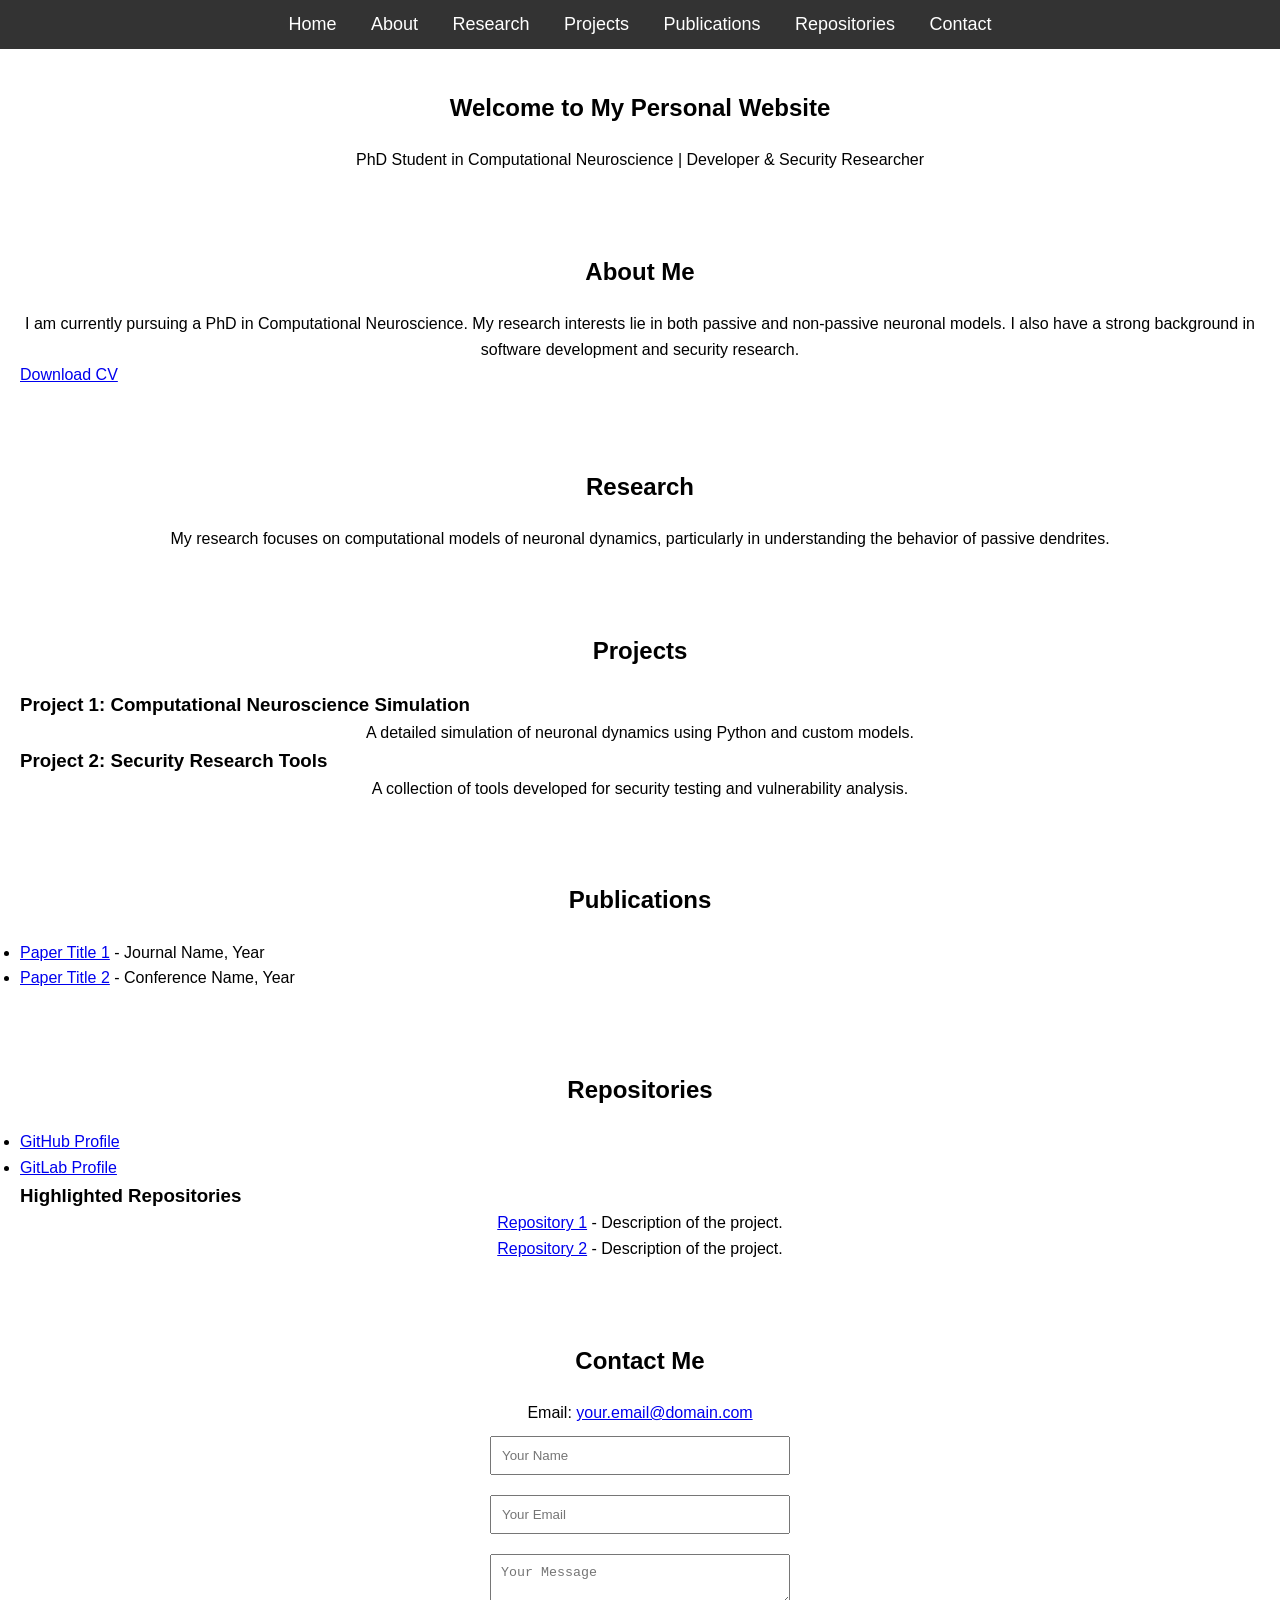
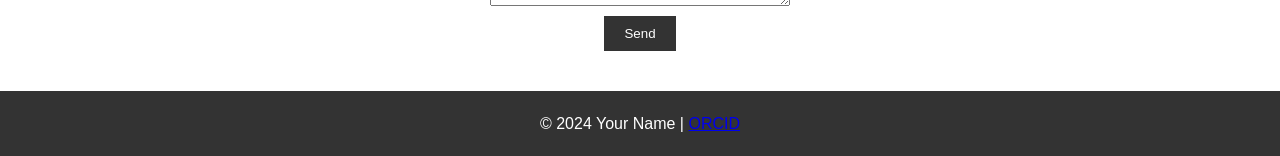
==== index.html @ 3dcd1253 "added initial files from chatGPT" ====
<!DOCTYPE html>
<html lang="en">
<head>
  <meta charset="UTF-8">
  <meta name="viewport" content="width=device-width, initial-scale=1.0">
  <meta name="description" content="PhD Student in Computational Neuroscience | Developer & Security Researcher">
  <title>Your Name - Computational Neuroscientist</title>
  <link rel="stylesheet" href="styles.css">
</head>
<body>

  <!-- Header / Navigation Bar -->
  <header>
    <nav>
      <ul>
        <li><a href="#home">Home</a></li>
        <li><a href="#about">About</a></li>
        <li><a href="#research">Research</a></li>
        <li><a href="#projects">Projects</a></li>
        <li><a href="#publications">Publications</a></li>
        <li><a href="#repositories">Repositories</a></li>
        <li><a href="#contact">Contact</a></li>
      </ul>
    </nav>
  </header>

  <!-- Home Section -->
  <section id="home" class="section">
    <h1>Welcome to My Personal Website</h1>
    <p>PhD Student in Computational Neuroscience | Developer & Security Researcher</p>
  </section>

  <!-- About Section -->
  <section id="about" class="section">
    <h2>About Me</h2>
    <p>I am currently pursuing a PhD in Computational Neuroscience. My research interests lie in both passive and non-passive neuronal models. I also have a strong background in software development and security research.</p>
    <a href="Your-CV-Link.pdf" target="_blank">Download CV</a>
  </section>

  <!-- Research Section -->
  <section id="research" class="section">
    <h2>Research</h2>
    <p>My research focuses on computational models of neuronal dynamics, particularly in understanding the behavior of passive dendrites.</p>
  </section>

  <!-- Projects Section -->
  <section id="projects" class="section">
    <h2>Projects</h2>
    <div>
      <h3>Project 1: Computational Neuroscience Simulation</h3>
      <p>A detailed simulation of neuronal dynamics using Python and custom models.</p>
    </div>
    <div>
      <h3>Project 2: Security Research Tools</h3>
      <p>A collection of tools developed for security testing and vulnerability analysis.</p>
    </div>
  </section>

  <!-- Publications Section -->
  <section id="publications" class="section">
    <h2>Publications</h2>
    <ul>
      <li><a href="Link-to-your-paper-1">Paper Title 1</a> - Journal Name, Year</li>
      <li><a href="Link-to-your-paper-2">Paper Title 2</a> - Conference Name, Year</li>
    </ul>
  </section>

  <!-- Repositories Section -->
  <section id="repositories" class="section">
    <h2>Repositories</h2>
    <ul>
      <li><a href="https://github.com/YourUsername">GitHub Profile</a></li>
      <li><a href="https://gitlab.com/YourUsername">GitLab Profile</a></li>
    </ul>
    <div>
      <h3>Highlighted Repositories</h3>
      <p><a href="https://github.com/YourUsername/Repo1">Repository 1</a> - Description of the project.</p>
      <p><a href="https://github.com/YourUsername/Repo2">Repository 2</a> - Description of the project.</p>
    </div>
  </section>

  <!-- Contact Section -->
  <section id="contact" class="section">
    <h2>Contact Me</h2>
    <p>Email: <a href="mailto:your.email@domain.com">your.email@domain.com</a></p>
    <form id="contactForm">
      <input type="text" id="name" placeholder="Your Name" required>
      <input type="email" id="email" placeholder="Your Email" required>
      <textarea id="message" placeholder="Your Message" required></textarea>
      <button type="submit">Send</button>
    </form>
  </section>

  <!-- Footer -->
  <footer>
    <p>&copy; 2024 Your Name | <a href="https://orcid.org/your-orcid">ORCID</a></p>
  </footer>

  <script src="script.js"></script>
</body>
</html>
---- styles.css ----
* {
    margin: 0;
    padding: 0;
    box-sizing: border-box;
  }
  
  body {
    font-family: Arial, sans-serif;
    line-height: 1.6;
  }
  
  header {
    background-color: #333;
    color: #fff;
    padding: 10px 0;
  }
  
  nav ul {
    list-style-type: none;
    text-align: center;
  }
  
  nav ul li {
    display: inline;
    margin: 0 15px;
  }
  
  nav ul li a {
    color: #fff;
    text-decoration: none;
    font-size: 18px;
  }
  
  .section {
    padding: 40px 20px;
  }
  
  h1, h2 {
    text-align: center;
    margin-bottom: 20px;
  }
  
  p {
    text-align: center;
  }
  
  form {
    display: flex;
    flex-direction: column;
    align-items: center;
  }
  
  form input, form textarea {
    width: 300px;
    margin: 10px;
    padding: 10px;
  }
  
  form button {
    padding: 10px 20px;
    background-color: #333;
    color: white;
    border: none;
    cursor: pointer;
  }
  
  footer {
    text-align: center;
    background-color: #333;
    color: white;
    padding: 20px 0;
  }
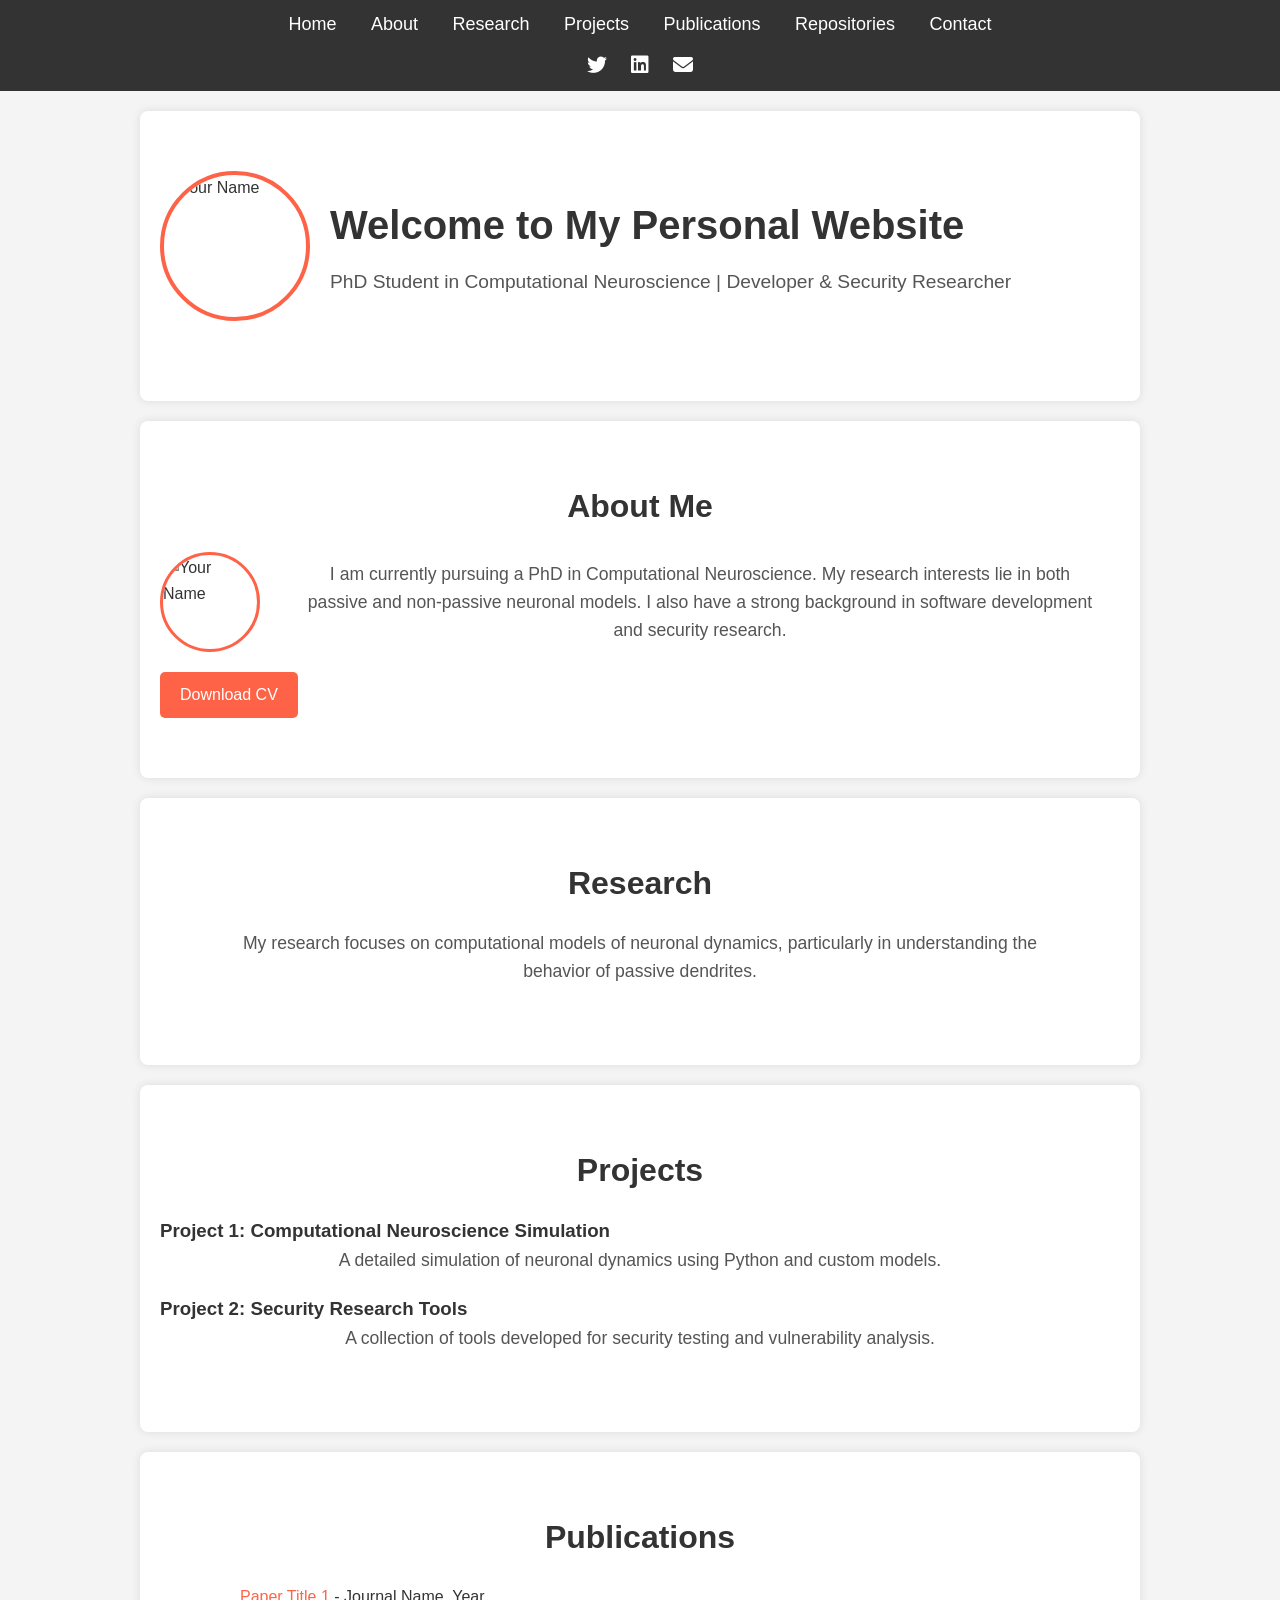
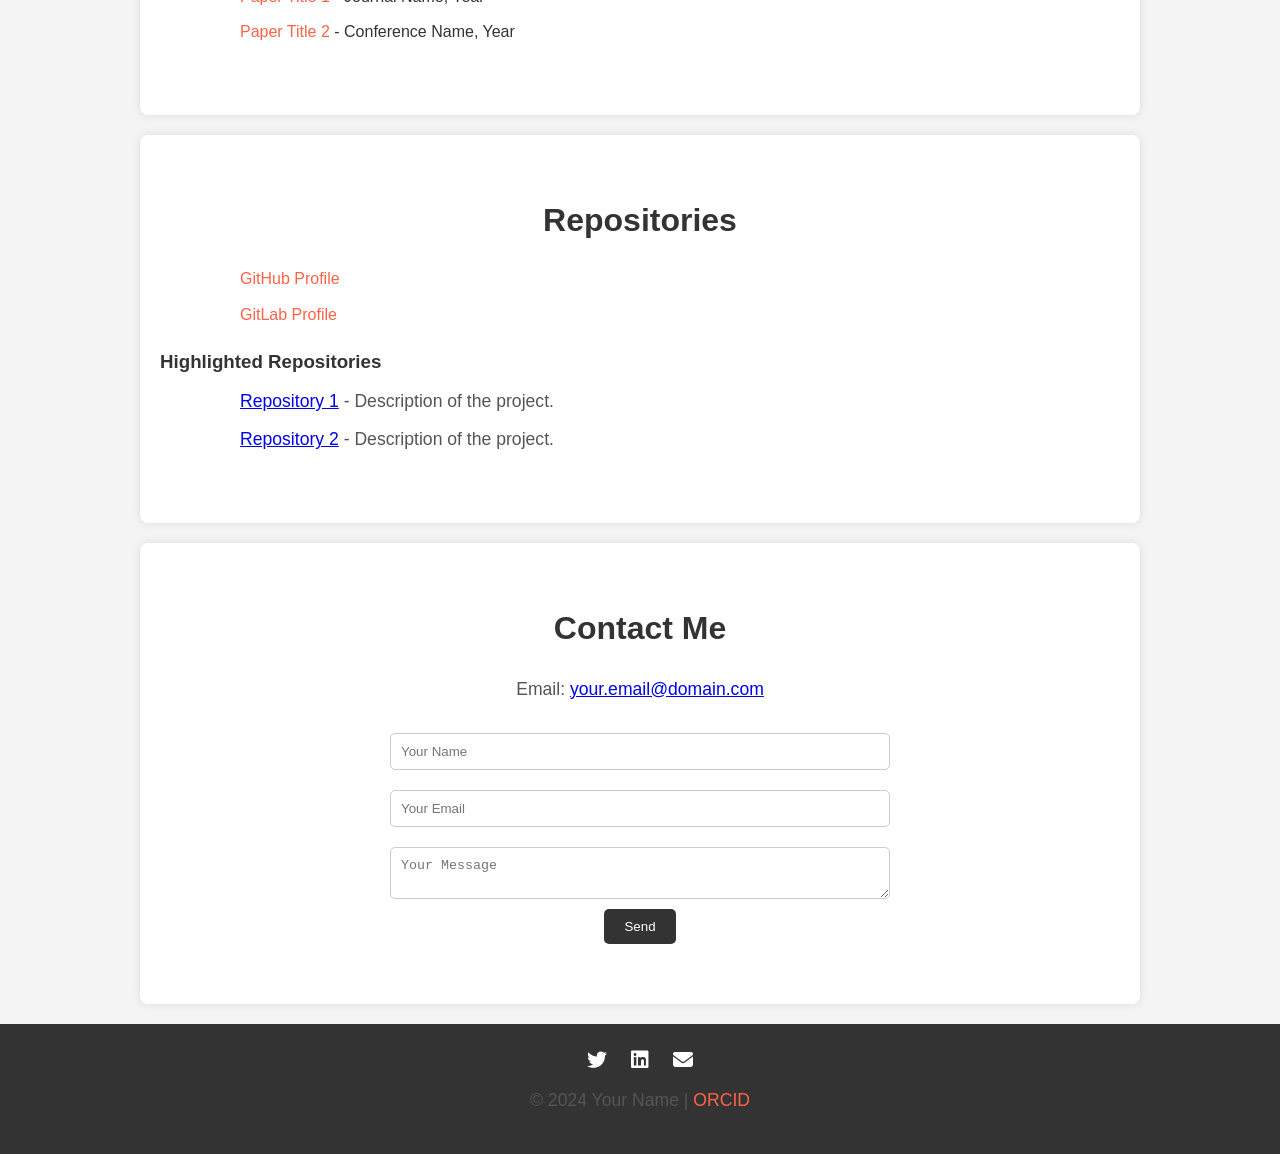
==== commit 5b090d98: "updated to support a profile image" ====
--- a/index.html
+++ b/index.html
@@ -2,9 +2,14 @@
 <html lang="en">
 <head>
   <meta charset="UTF-8">
-  <meta name="viewport" content="width=device-width, initial-scale=1.0">
+  <meta name="viewport" content="width=device-width, initial-scale=1">
   <meta name="description" content="PhD Student in Computational Neuroscience | Developer & Security Researcher">
   <title>Your Name - Computational Neuroscientist</title>
+  
+  <!-- Link to Font Awesome for social media icons -->
+  <link rel="stylesheet" href="https://cdnjs.cloudflare.com/ajax/libs/font-awesome/6.4.0/css/all.min.css">
+  
+  <!-- Link to your CSS -->
   <link rel="stylesheet" href="styles.css">
 </head>
 <body>
@@ -22,19 +27,33 @@
         <li><a href="#contact">Contact</a></li>
       </ul>
     </nav>
+    <!-- Social Media Links in Header -->
+    <div class="social-links-header">
+      <a href="https://twitter.com/YourUsername" target="_blank"><i class="fab fa-twitter"></i></a>
+      <a href="https://linkedin.com/in/YourUsername" target="_blank"><i class="fab fa-linkedin"></i></a>
+      <a href="mailto:your.email@domain.com"><i class="fas fa-envelope"></i></a>
+    </div>
   </header>
 
   <!-- Home Section -->
   <section id="home" class="section">
-    <h1>Welcome to My Personal Website</h1>
-    <p>PhD Student in Computational Neuroscience | Developer & Security Researcher</p>
+    <div class="home-content">
+      <img src="profile-picture.jpg" alt="Your Name" class="profile-picture">
+      <div class="welcome-text">
+        <h1>Welcome to My Personal Website</h1>
+        <p>PhD Student in Computational Neuroscience | Developer & Security Researcher</p>
+      </div>
+    </div>
   </section>
 
   <!-- About Section -->
   <section id="about" class="section">
     <h2>About Me</h2>
-    <p>I am currently pursuing a PhD in Computational Neuroscience. My research interests lie in both passive and non-passive neuronal models. I also have a strong background in software development and security research.</p>
-    <a href="Your-CV-Link.pdf" target="_blank">Download CV</a>
+    <div class="about-content">
+      <img src="profile-picture-small.jpg" alt="Your Name" class="about-picture">
+      <p>I am currently pursuing a PhD in Computational Neuroscience. My research interests lie in both passive and non-passive neuronal models. I also have a strong background in software development and security research.</p>
+    </div>
+    <a href="Your-CV-Link.pdf" target="_blank" class="cv-link">Download CV</a>
   </section>
 
   <!-- Research Section -->
@@ -60,8 +79,8 @@
   <section id="publications" class="section">
     <h2>Publications</h2>
     <ul>
-      <li><a href="Link-to-your-paper-1">Paper Title 1</a> - Journal Name, Year</li>
-      <li><a href="Link-to-your-paper-2">Paper Title 2</a> - Conference Name, Year</li>
+      <li><a href="Link-to-your-paper-1" target="_blank">Paper Title 1</a> - Journal Name, Year</li>
+      <li><a href="Link-to-your-paper-2" target="_blank">Paper Title 2</a> - Conference Name, Year</li>
     </ul>
   </section>
 
@@ -69,13 +88,13 @@
   <section id="repositories" class="section">
     <h2>Repositories</h2>
     <ul>
-      <li><a href="https://github.com/YourUsername">GitHub Profile</a></li>
-      <li><a href="https://gitlab.com/YourUsername">GitLab Profile</a></li>
+      <li><a href="https://github.com/YourUsername" target="_blank">GitHub Profile</a></li>
+      <li><a href="https://gitlab.com/YourUsername" target="_blank">GitLab Profile</a></li>
     </ul>
     <div>
       <h3>Highlighted Repositories</h3>
-      <p><a href="https://github.com/YourUsername/Repo1">Repository 1</a> - Description of the project.</p>
-      <p><a href="https://github.com/YourUsername/Repo2">Repository 2</a> - Description of the project.</p>
+      <p><a href="https://github.com/YourUsername/Repo1" target="_blank">Repository 1</a> - Description of the project.</p>
+      <p><a href="https://github.com/YourUsername/Repo2" target="_blank">Repository 2</a> - Description of the project.</p>
     </div>
   </section>
 
@@ -93,9 +112,15 @@
 
   <!-- Footer -->
   <footer>
-    <p>&copy; 2024 Your Name | <a href="https://orcid.org/your-orcid">ORCID</a></p>
+    <div class="social-links-footer">
+      <a href="https://twitter.com/YourUsername" target="_blank"><i class="fab fa-twitter"></i></a>
+      <a href="https://linkedin.com/in/YourUsername" target="_blank"><i class="fab fa-linkedin"></i></a>
+      <a href="mailto:your.email@domain.com"><i class="fas fa-envelope"></i></a>
+    </div>
+    <p>&copy; 2024 Your Name | <a href="https://orcid.org/your-orcid" target="_blank">ORCID</a></p>
   </footer>
 
+  <!-- Link to your JavaScript -->
   <script src="script.js"></script>
 </body>
 </html>
--- a/styles.css
+++ b/styles.css
@@ -1,3 +1,4 @@
+/* Reset and Base Styles */
 * {
     margin: 0;
     padding: 0;
@@ -7,12 +8,18 @@
   body {
     font-family: Arial, sans-serif;
     line-height: 1.6;
-  }
-  
+    background-color: #f4f4f4;
+    color: #333;
+  }
+  
+  /* Header Styles */
   header {
     background-color: #333;
     color: #fff;
     padding: 10px 0;
+    position: sticky;
+    top: 0;
+    z-index: 1000;
   }
   
   nav ul {
@@ -29,45 +36,237 @@
     color: #fff;
     text-decoration: none;
     font-size: 18px;
-  }
-  
+    transition: color 0.3s;
+  }
+  
+  nav ul li a:hover {
+    color: #ff6347;
+  }
+  
+  /* Social Media Links in Header */
+  .social-links-header {
+    text-align: center;
+    margin-top: 10px;
+  }
+  
+  .social-links-header a {
+    color: #fff;
+    margin: 0 10px;
+    font-size: 20px;
+    transition: color 0.3s;
+  }
+  
+  .social-links-header a:hover {
+    color: #ff6347;
+  }
+  
+  /* Home Section Styles */
   .section {
-    padding: 40px 20px;
-  }
-  
-  h1, h2 {
-    text-align: center;
-    margin-bottom: 20px;
-  }
-  
-  p {
-    text-align: center;
-  }
-  
-  form {
+    padding: 60px 20px;
+    background-color: #fff;
+    margin: 20px 0;
+    border-radius: 8px;
+    width: 90%;
+    max-width: 1000px;
+    margin-left: auto;
+    margin-right: auto;
+    box-shadow: 0 0 10px rgba(0,0,0,0.1);
+  }
+  
+  .home-content {
     display: flex;
     flex-direction: column;
     align-items: center;
-  }
-  
-  form input, form textarea {
-    width: 300px;
-    margin: 10px;
+    text-align: center;
+  }
+  
+  .profile-picture {
+    width: 150px;
+    height: 150px;
+    border-radius: 50%;
+    object-fit: cover;
+    margin-bottom: 20px;
+    border: 4px solid #ff6347;
+  }
+  
+  .welcome-text h1 {
+    margin-bottom: 10px;
+    font-size: 2.5em;
+  }
+  
+  .welcome-text p {
+    font-size: 1.2em;
+    color: #555;
+  }
+  
+  /* About Section Styles */
+  .about-content {
+    display: flex;
+    flex-direction: column;
+    align-items: center;
+    text-align: center;
+  }
+  
+  .about-picture {
+    width: 100px;
+    height: 100px;
+    border-radius: 50%;
+    object-fit: cover;
+    margin-bottom: 20px;
+    border: 3px solid #ff6347;
+  }
+  
+  .about-content p {
+    max-width: 800px;
+    margin-bottom: 20px;
+    font-size: 1.1em;
+    color: #555;
+  }
+  
+  .cv-link {
+    display: inline-block;
+    padding: 10px 20px;
+    background-color: #ff6347;
+    color: #fff;
+    text-decoration: none;
+    border-radius: 5px;
+    transition: background-color 0.3s;
+  }
+  
+  .cv-link:hover {
+    background-color: #e5533d;
+  }
+  
+  /* Social Media Links in Footer */
+  footer {
+    background-color: #333;
+    color: #fff;
+    padding: 20px 0;
+    text-align: center;
+  }
+  
+  .social-links-footer {
+    margin-bottom: 10px;
+  }
+  
+  .social-links-footer a {
+    color: #fff;
+    margin: 0 10px;
+    font-size: 20px;
+    transition: color 0.3s;
+  }
+  
+  .social-links-footer a:hover {
+    color: #ff6347;
+  }
+  
+  footer a {
+    color: #ff6347;
+    text-decoration: none;
+  }
+  
+  footer a:hover {
+    text-decoration: underline;
+  }
+  
+  /* Other Sections Styles */
+  h2 {
+    text-align: center;
+    margin-bottom: 20px;
+    font-size: 2em;
+    color: #333;
+  }
+  
+  p {
+    text-align: center;
+    max-width: 800px;
+    margin: 0 auto 20px auto;
+    font-size: 1.1em;
+    color: #555;
+  }
+  
+  ul {
+    list-style-type: none;
+    padding: 0;
+    max-width: 800px;
+    margin: 0 auto;
+  }
+  
+  ul li {
+    margin-bottom: 10px;
+  }
+  
+  ul li a {
+    color: #ff6347;
+    text-decoration: none;
+    transition: color 0.3s;
+  }
+  
+  ul li a:hover {
+    color: #e5533d;
+  }
+  
+  /* Repositories Highlight */
+  #repositories div {
+    margin-top: 20px;
+  }
+  
+  #repositories div p {
+    text-align: left;
+    max-width: 800px;
+    margin: 10px auto;
+  }
+  
+  /* Contact Form Styles */
+  #contact form {
+    display: flex;
+    flex-direction: column;
+    align-items: center;
+  }
+  
+  #contact form input, 
+  #contact form textarea {
+    width: 80%;
+    max-width: 500px;
+    margin: 10px 0;
     padding: 10px;
-  }
-  
-  form button {
+    border: 1px solid #ccc;
+    border-radius: 5px;
+  }
+  
+  #contact form button {
     padding: 10px 20px;
     background-color: #333;
     color: white;
     border: none;
+    border-radius: 5px;
     cursor: pointer;
-  }
-  
-  footer {
-    text-align: center;
-    background-color: #333;
-    color: white;
-    padding: 20px 0;
+    transition: background-color 0.3s;
+  }
+  
+  #contact form button:hover {
+    background-color: #ff6347;
+  }
+  
+  /* Responsive Styles */
+  @media (min-width: 768px) {
+    .home-content {
+      flex-direction: row;
+      align-items: center;
+      text-align: left;
+    }
+  
+    .welcome-text {
+      margin-left: 20px;
+    }
+  
+    .about-content {
+      flex-direction: row;
+      text-align: left;
+    }
+  
+    .about-picture {
+      margin-right: 20px;
+    }
   }
   
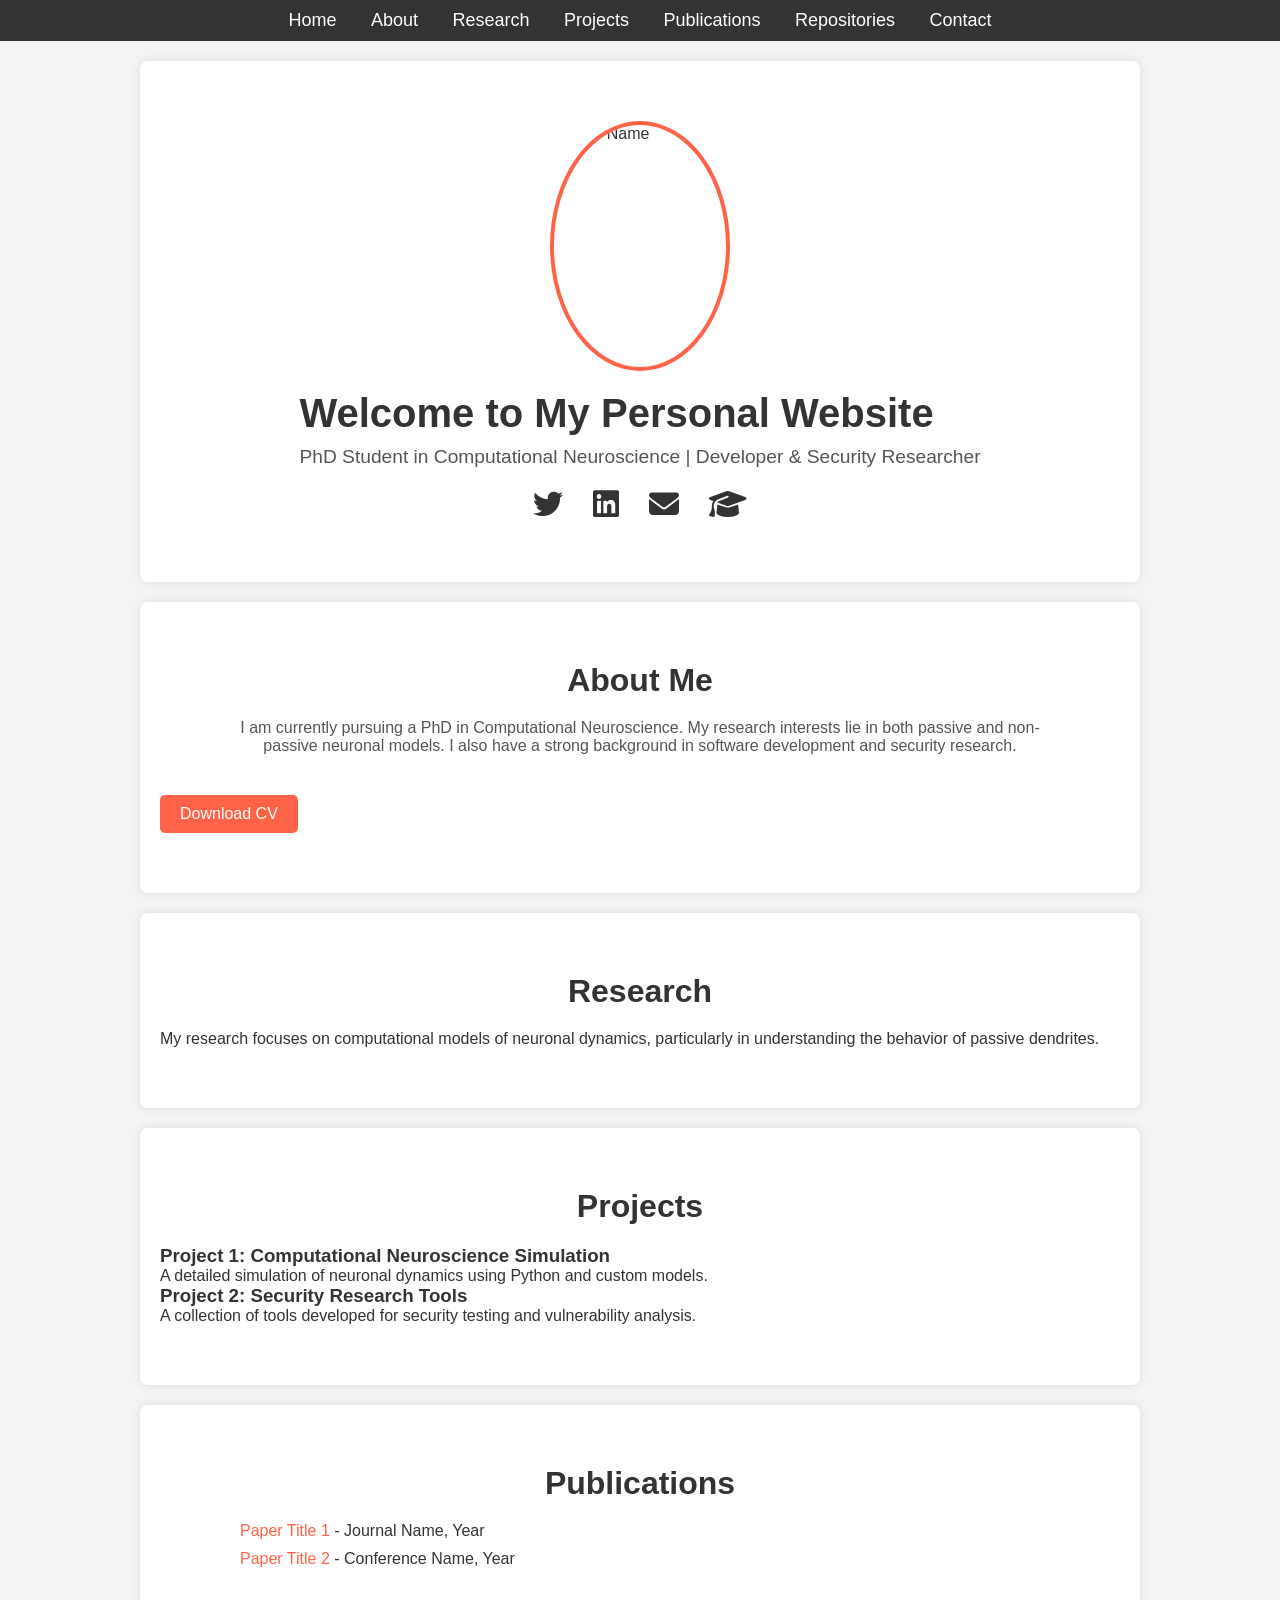
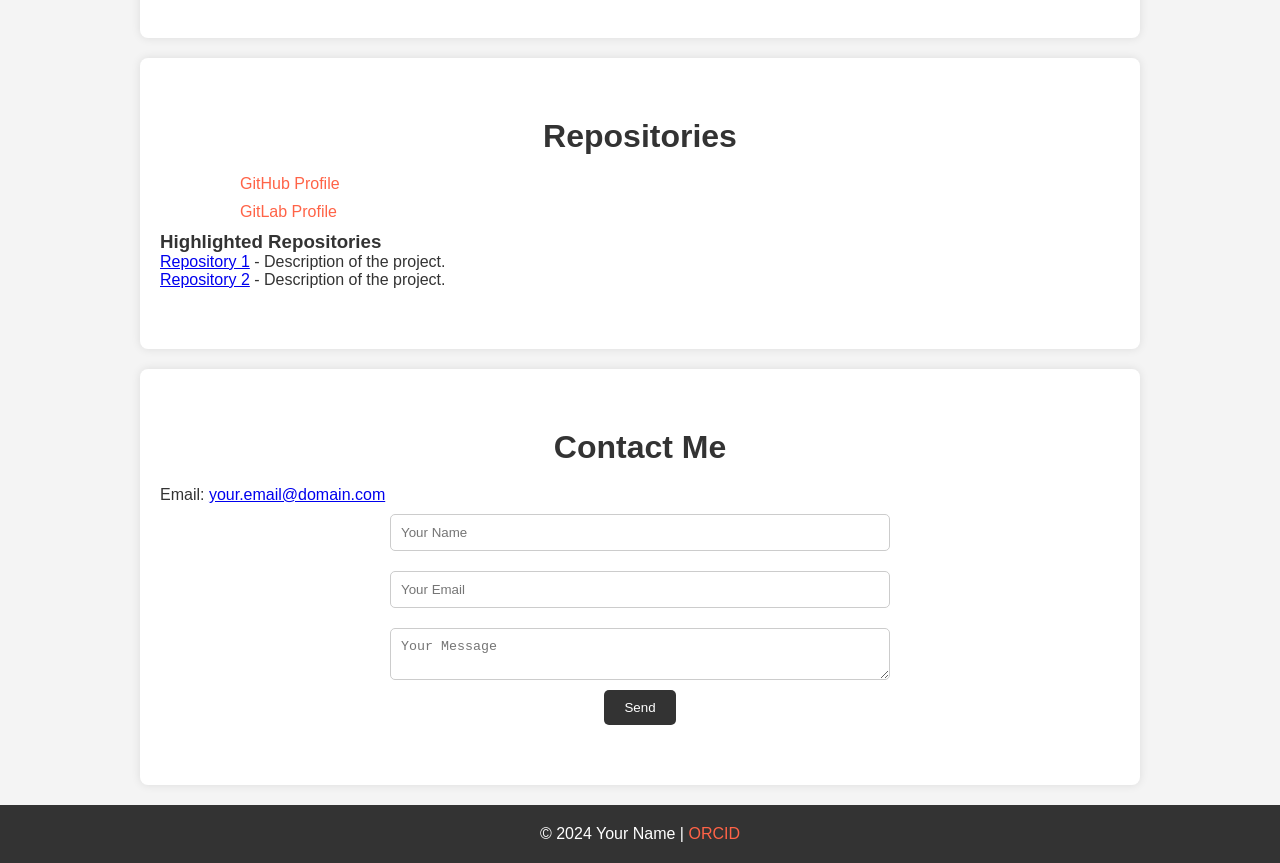
==== commit 03f8c60c: "newer version" ====
--- a/index.html
+++ b/index.html
@@ -2,11 +2,11 @@
 <html lang="en">
 <head>
   <meta charset="UTF-8">
-  <meta name="viewport" content="width=device-width, initial-scale=1">
+  <meta name="viewport" content="width=device-width, initial-scale=1.0">
   <meta name="description" content="PhD Student in Computational Neuroscience | Developer & Security Researcher">
   <title>Your Name - Computational Neuroscientist</title>
   
-  <!-- Link to Font Awesome for social media icons -->
+  <!-- Font Awesome for social media icons -->
   <link rel="stylesheet" href="https://cdnjs.cloudflare.com/ajax/libs/font-awesome/6.4.0/css/all.min.css">
   
   <!-- Link to your CSS -->
@@ -27,12 +27,6 @@
         <li><a href="#contact">Contact</a></li>
       </ul>
     </nav>
-    <!-- Social Media Links in Header -->
-    <div class="social-links-header">
-      <a href="https://twitter.com/YourUsername" target="_blank"><i class="fab fa-twitter"></i></a>
-      <a href="https://linkedin.com/in/YourUsername" target="_blank"><i class="fab fa-linkedin"></i></a>
-      <a href="mailto:your.email@domain.com"><i class="fas fa-envelope"></i></a>
-    </div>
   </header>
 
   <!-- Home Section -->
@@ -42,17 +36,20 @@
       <div class="welcome-text">
         <h1>Welcome to My Personal Website</h1>
         <p>PhD Student in Computational Neuroscience | Developer & Security Researcher</p>
+        <div class="social-links">
+          <a href="https://twitter.com/YourUsername" target="_blank"><i class="fab fa-twitter"></i></a>
+          <a href="https://linkedin.com/in/YourUsername" target="_blank"><i class="fab fa-linkedin"></i></a>
+          <a href="mailto:your.email@domain.com"><i class="fas fa-envelope"></i></a>
+          <a href="https://scholar.google.com/citations?user=YourGoogleScholarID" target="_blank"><i class="fas fa-graduation-cap"></i></a>
+        </div>
       </div>
     </div>
-  </section>
+  </section>  
 
   <!-- About Section -->
   <section id="about" class="section">
     <h2>About Me</h2>
-    <div class="about-content">
-      <img src="profile-picture-small.jpg" alt="Your Name" class="about-picture">
-      <p>I am currently pursuing a PhD in Computational Neuroscience. My research interests lie in both passive and non-passive neuronal models. I also have a strong background in software development and security research.</p>
-    </div>
+    <p>I am currently pursuing a PhD in Computational Neuroscience. My research interests lie in both passive and non-passive neuronal models. I also have a strong background in software development and security research.</p>
     <a href="Your-CV-Link.pdf" target="_blank" class="cv-link">Download CV</a>
   </section>
 
@@ -112,11 +109,6 @@
 
   <!-- Footer -->
   <footer>
-    <div class="social-links-footer">
-      <a href="https://twitter.com/YourUsername" target="_blank"><i class="fab fa-twitter"></i></a>
-      <a href="https://linkedin.com/in/YourUsername" target="_blank"><i class="fab fa-linkedin"></i></a>
-      <a href="mailto:your.email@domain.com"><i class="fas fa-envelope"></i></a>
-    </div>
     <p>&copy; 2024 Your Name | <a href="https://orcid.org/your-orcid" target="_blank">ORCID</a></p>
   </footer>
 
--- a/styles.css
+++ b/styles.css
@@ -1,4 +1,4 @@
-/* Reset and Base Styles */
+/* Base Styles */
 * {
     margin: 0;
     padding: 0;
@@ -7,7 +7,6 @@
   
   body {
     font-family: Arial, sans-serif;
-    line-height: 1.6;
     background-color: #f4f4f4;
     color: #333;
   }
@@ -15,11 +14,8 @@
   /* Header Styles */
   header {
     background-color: #333;
-    color: #fff;
+    color: white;
     padding: 10px 0;
-    position: sticky;
-    top: 0;
-    z-index: 1000;
   }
   
   nav ul {
@@ -33,56 +29,31 @@
   }
   
   nav ul li a {
-    color: #fff;
+    color: white;
     text-decoration: none;
     font-size: 18px;
-    transition: color 0.3s;
-  }
-  
-  nav ul li a:hover {
-    color: #ff6347;
-  }
-  
-  /* Social Media Links in Header */
-  .social-links-header {
-    text-align: center;
-    margin-top: 10px;
-  }
-  
-  .social-links-header a {
-    color: #fff;
-    margin: 0 10px;
-    font-size: 20px;
-    transition: color 0.3s;
-  }
-  
-  .social-links-header a:hover {
-    color: #ff6347;
   }
   
   /* Home Section Styles */
   .section {
     padding: 60px 20px;
-    background-color: #fff;
-    margin: 20px 0;
+    background-color: white;
+    margin: 20px auto;
     border-radius: 8px;
     width: 90%;
     max-width: 1000px;
-    margin-left: auto;
-    margin-right: auto;
-    box-shadow: 0 0 10px rgba(0,0,0,0.1);
+    box-shadow: 0 0 10px rgba(0, 0, 0, 0.1);
   }
   
   .home-content {
     display: flex;
     flex-direction: column;
     align-items: center;
-    text-align: center;
   }
   
   .profile-picture {
-    width: 150px;
-    height: 150px;
+    width: 180px;  /* Enlarged Picture */
+    height: 250px; /* Enlarged Picture */
     border-radius: 50%;
     object-fit: cover;
     margin-bottom: 20px;
@@ -99,90 +70,52 @@
     color: #555;
   }
   
-  /* About Section Styles */
-  .about-content {
+  /* Social Media Links Styles */
+  .social-links {
+    margin-top: 20px;
     display: flex;
-    flex-direction: column;
-    align-items: center;
-    text-align: center;
+    justify-content: center; /* Center the links */
   }
   
-  .about-picture {
-    width: 100px;
-    height: 100px;
-    border-radius: 50%;
-    object-fit: cover;
-    margin-bottom: 20px;
-    border: 3px solid #ff6347;
+  .social-links a {
+    color: #333;
+    margin: 0 15px; /* Added more space between icons */
+    font-size: 30px; /* Enlarged icons */
+    transition: color 0.3s;
   }
   
-  .about-content p {
+  .social-links a:hover {
+    color: #ff6347;
+  }
+  
+  /* About Section */
+  #about p {
     max-width: 800px;
-    margin-bottom: 20px;
-    font-size: 1.1em;
+    margin: 20px auto;
+    text-align: center;
     color: #555;
   }
   
   .cv-link {
     display: inline-block;
+    margin-top: 20px;
     padding: 10px 20px;
     background-color: #ff6347;
-    color: #fff;
+    color: white;
     text-decoration: none;
     border-radius: 5px;
-    transition: background-color 0.3s;
   }
   
   .cv-link:hover {
     background-color: #e5533d;
   }
   
-  /* Social Media Links in Footer */
-  footer {
-    background-color: #333;
-    color: #fff;
-    padding: 20px 0;
-    text-align: center;
-  }
-  
-  .social-links-footer {
-    margin-bottom: 10px;
-  }
-  
-  .social-links-footer a {
-    color: #fff;
-    margin: 0 10px;
-    font-size: 20px;
-    transition: color 0.3s;
-  }
-  
-  .social-links-footer a:hover {
-    color: #ff6347;
-  }
-  
-  footer a {
-    color: #ff6347;
-    text-decoration: none;
-  }
-  
-  footer a:hover {
-    text-decoration: underline;
-  }
-  
-  /* Other Sections Styles */
+  /* Other Sections */
   h2 {
     text-align: center;
     margin-bottom: 20px;
     font-size: 2em;
     color: #333;
-  }
-  
-  p {
-    text-align: center;
-    max-width: 800px;
-    margin: 0 auto 20px auto;
-    font-size: 1.1em;
-    color: #555;
   }
   
   ul {
@@ -199,32 +132,20 @@
   ul li a {
     color: #ff6347;
     text-decoration: none;
-    transition: color 0.3s;
   }
   
   ul li a:hover {
     color: #e5533d;
   }
   
-  /* Repositories Highlight */
-  #repositories div {
-    margin-top: 20px;
-  }
-  
-  #repositories div p {
-    text-align: left;
-    max-width: 800px;
-    margin: 10px auto;
-  }
-  
-  /* Contact Form Styles */
+  /* Contact Section */
   #contact form {
     display: flex;
     flex-direction: column;
     align-items: center;
   }
   
-  #contact form input, 
+  #contact form input,
   #contact form textarea {
     width: 80%;
     max-width: 500px;
@@ -248,25 +169,20 @@
     background-color: #ff6347;
   }
   
-  /* Responsive Styles */
-  @media (min-width: 768px) {
-    .home-content {
-      flex-direction: row;
-      align-items: center;
-      text-align: left;
-    }
+  /* Footer Styles */
+  footer {
+    text-align: center;
+    background-color: #333;
+    color: white;
+    padding: 20px 0;
+  }
   
-    .welcome-text {
-      margin-left: 20px;
-    }
+  footer a {
+    color: #ff6347;
+    text-decoration: none;
+  }
   
-    .about-content {
-      flex-direction: row;
-      text-align: left;
-    }
-  
-    .about-picture {
-      margin-right: 20px;
-    }
+  footer a:hover {
+    text-decoration: underline;
   }
   
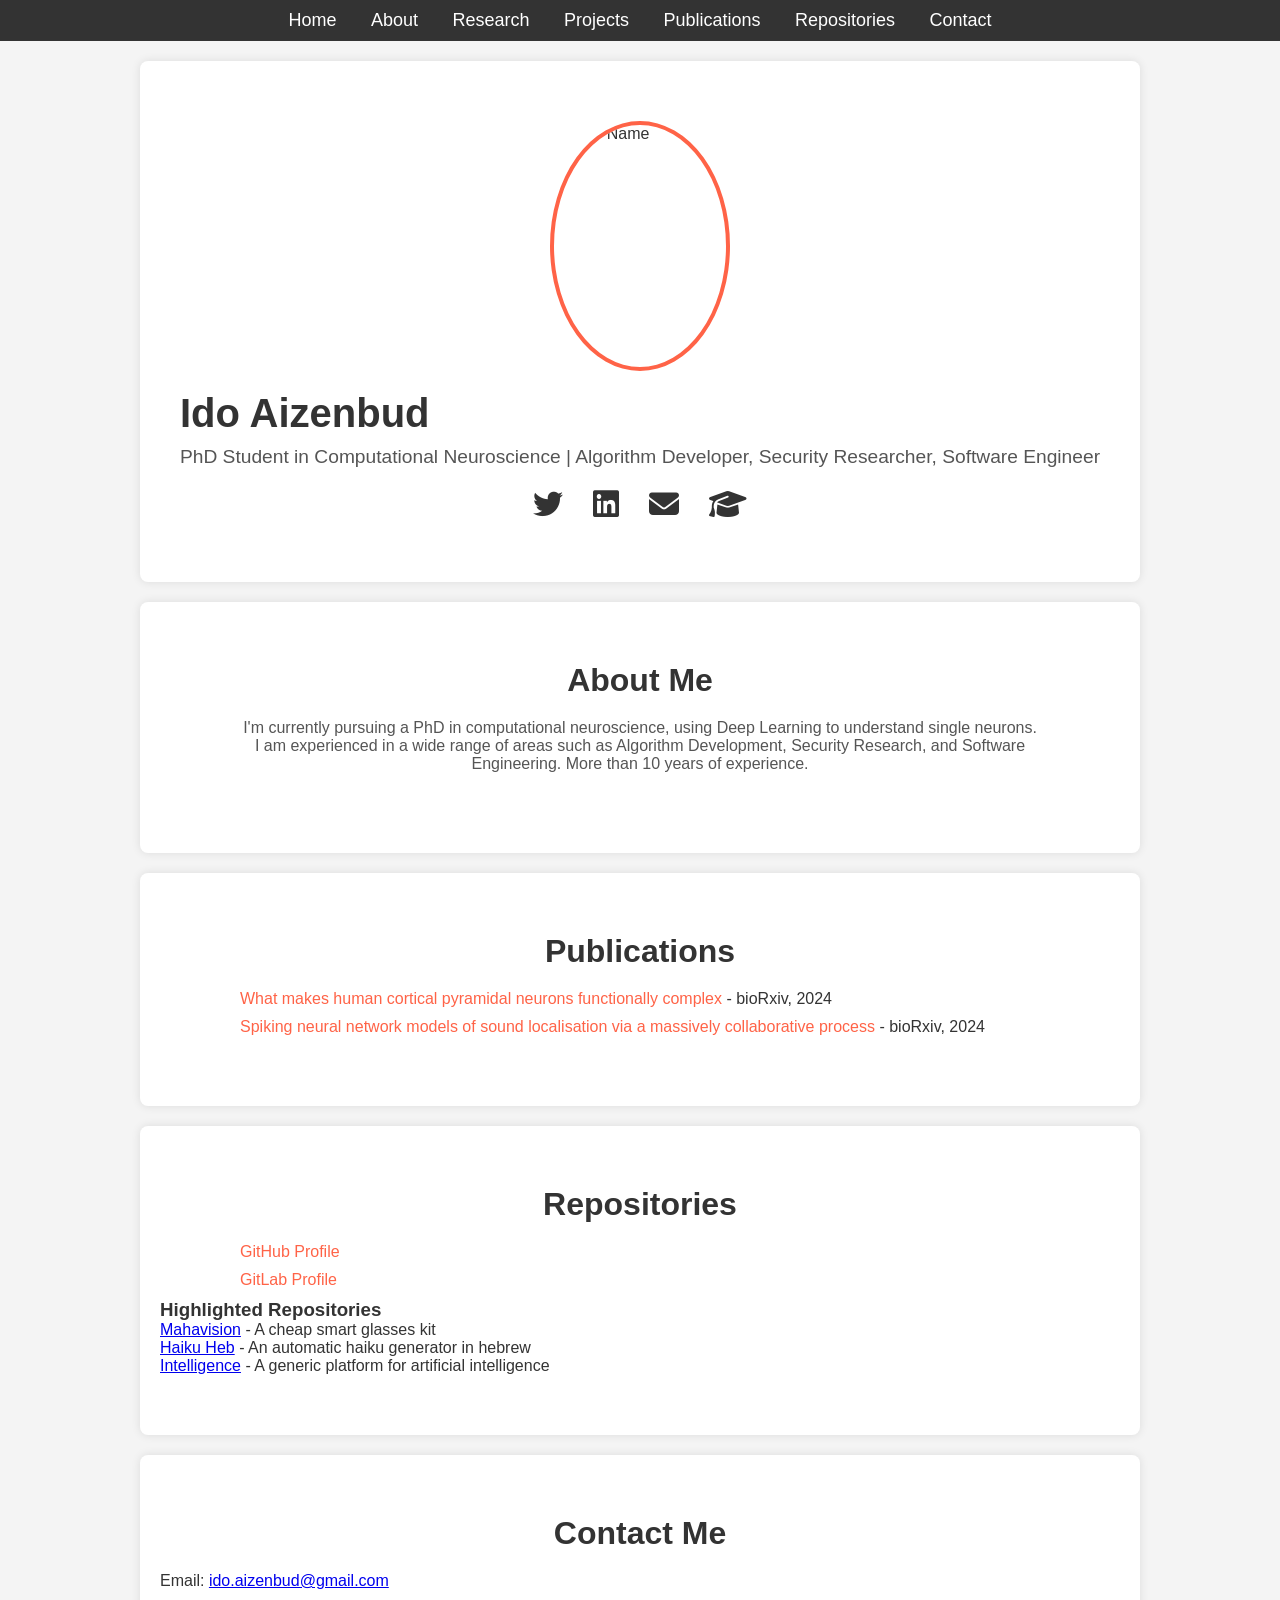
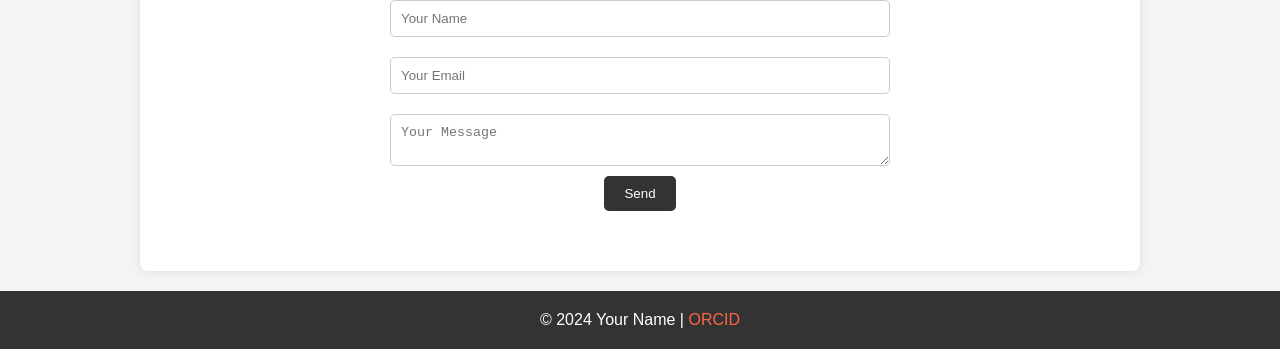
==== commit b2623738: "activate most links in the website" ====
--- a/index.html
+++ b/index.html
@@ -34,13 +34,13 @@
     <div class="home-content">
       <img src="profile-picture.jpg" alt="Your Name" class="profile-picture">
       <div class="welcome-text">
-        <h1>Welcome to My Personal Website</h1>
-        <p>PhD Student in Computational Neuroscience | Developer & Security Researcher</p>
+        <h1>Ido Aizenbud</h1>
+        <p>PhD Student in Computational Neuroscience | Algorithm Developer, Security Researcher, Software Engineer</p>
         <div class="social-links">
-          <a href="https://twitter.com/YourUsername" target="_blank"><i class="fab fa-twitter"></i></a>
-          <a href="https://linkedin.com/in/YourUsername" target="_blank"><i class="fab fa-linkedin"></i></a>
-          <a href="mailto:your.email@domain.com"><i class="fas fa-envelope"></i></a>
-          <a href="https://scholar.google.com/citations?user=YourGoogleScholarID" target="_blank"><i class="fas fa-graduation-cap"></i></a>
+          <a href="https://x.com/IdoAizenbud" target="_blank"><i class="fab fa-twitter"></i></a>
+          <a href="https://www.linkedin.com/in/ido-aizenbud-3700b7141/" target="_blank"><i class="fab fa-linkedin"></i></a>
+          <a href="mailto:ido.aizenbud@gmail.com"><i class="fas fa-envelope"></i></a>
+          <a href="https://scholar.google.com/citations?user=GvIP-xYAAAAJ&hl=en" target="_blank"><i class="fas fa-graduation-cap"></i></a>
         </div>
       </div>
     </div>
@@ -49,18 +49,20 @@
   <!-- About Section -->
   <section id="about" class="section">
     <h2>About Me</h2>
-    <p>I am currently pursuing a PhD in Computational Neuroscience. My research interests lie in both passive and non-passive neuronal models. I also have a strong background in software development and security research.</p>
-    <a href="Your-CV-Link.pdf" target="_blank" class="cv-link">Download CV</a>
+    <p>I'm currently pursuing a PhD in computational neuroscience, using Deep Learning to understand single neurons.
+      I am experienced in a wide range of areas such as Algorithm Development, Security Research, and Software Engineering.
+      More than 10 years of experience.</p>
+    <!-- <a href="Your-CV-Link.pdf" target="_blank" class="cv-link">Download CV</a> -->
   </section>
 
   <!-- Research Section -->
-  <section id="research" class="section">
+  <!-- <section id="research" class="section">
     <h2>Research</h2>
     <p>My research focuses on computational models of neuronal dynamics, particularly in understanding the behavior of passive dendrites.</p>
-  </section>
+  </section> -->
 
   <!-- Projects Section -->
-  <section id="projects" class="section">
+  <!-- <section id="projects" class="section">
     <h2>Projects</h2>
     <div>
       <h3>Project 1: Computational Neuroscience Simulation</h3>
@@ -70,14 +72,14 @@
       <h3>Project 2: Security Research Tools</h3>
       <p>A collection of tools developed for security testing and vulnerability analysis.</p>
     </div>
-  </section>
+  </section> -->
 
   <!-- Publications Section -->
   <section id="publications" class="section">
     <h2>Publications</h2>
     <ul>
-      <li><a href="Link-to-your-paper-1" target="_blank">Paper Title 1</a> - Journal Name, Year</li>
-      <li><a href="Link-to-your-paper-2" target="_blank">Paper Title 2</a> - Conference Name, Year</li>
+      <li><a href="https://www.biorxiv.org/content/10.1101/2024.12.17.628883v1" target="_blank">What makes human cortical pyramidal neurons functionally complex</a> - bioRxiv, 2024</li>
+      <li><a href="https://www.biorxiv.org/content/10.1101/2024.07.19.604252v1" target="_blank">Spiking neural network models of sound localisation via a massively collaborative process</a> - bioRxiv, 2024</li>
     </ul>
   </section>
 
@@ -85,20 +87,21 @@
   <section id="repositories" class="section">
     <h2>Repositories</h2>
     <ul>
-      <li><a href="https://github.com/YourUsername" target="_blank">GitHub Profile</a></li>
-      <li><a href="https://gitlab.com/YourUsername" target="_blank">GitLab Profile</a></li>
+      <li><a href="https://github.com/ido4848" target="_blank">GitHub Profile</a></li>
+      <li><a href="https://gitlab.com/ido4848" target="_blank">GitLab Profile</a></li>
     </ul>
     <div>
       <h3>Highlighted Repositories</h3>
-      <p><a href="https://github.com/YourUsername/Repo1" target="_blank">Repository 1</a> - Description of the project.</p>
-      <p><a href="https://github.com/YourUsername/Repo2" target="_blank">Repository 2</a> - Description of the project.</p>
+      <p><a href="https://gitlab.com/maha-vision" target="_blank">Mahavision</a> - A cheap smart glasses kit</p>
+      <p><a href="https://github.com/ido4848/haiku-hebrew" target="_blank">Haiku Heb</a> - An automatic haiku generator in hebrew</p>
+      <p><a href="https://github.com/ido4848/intelligence" target="_blank">Intelligence</a> - A generic platform for artificial intelligence</p>
     </div>
   </section>
 
   <!-- Contact Section -->
   <section id="contact" class="section">
     <h2>Contact Me</h2>
-    <p>Email: <a href="mailto:your.email@domain.com">your.email@domain.com</a></p>
+    <p>Email: <a href="mailto:ido.aizenbud@gmail.com">ido.aizenbud@gmail.com</a></p>
     <form id="contactForm">
       <input type="text" id="name" placeholder="Your Name" required>
       <input type="email" id="email" placeholder="Your Email" required>
@@ -109,7 +112,7 @@
 
   <!-- Footer -->
   <footer>
-    <p>&copy; 2024 Your Name | <a href="https://orcid.org/your-orcid" target="_blank">ORCID</a></p>
+    <p>&copy; 2024 Your Name | <a href="https://orcid.org/0009-0006-6855-567X" target="_blank">ORCID</a></p>
   </footer>
 
   <!-- Link to your JavaScript -->
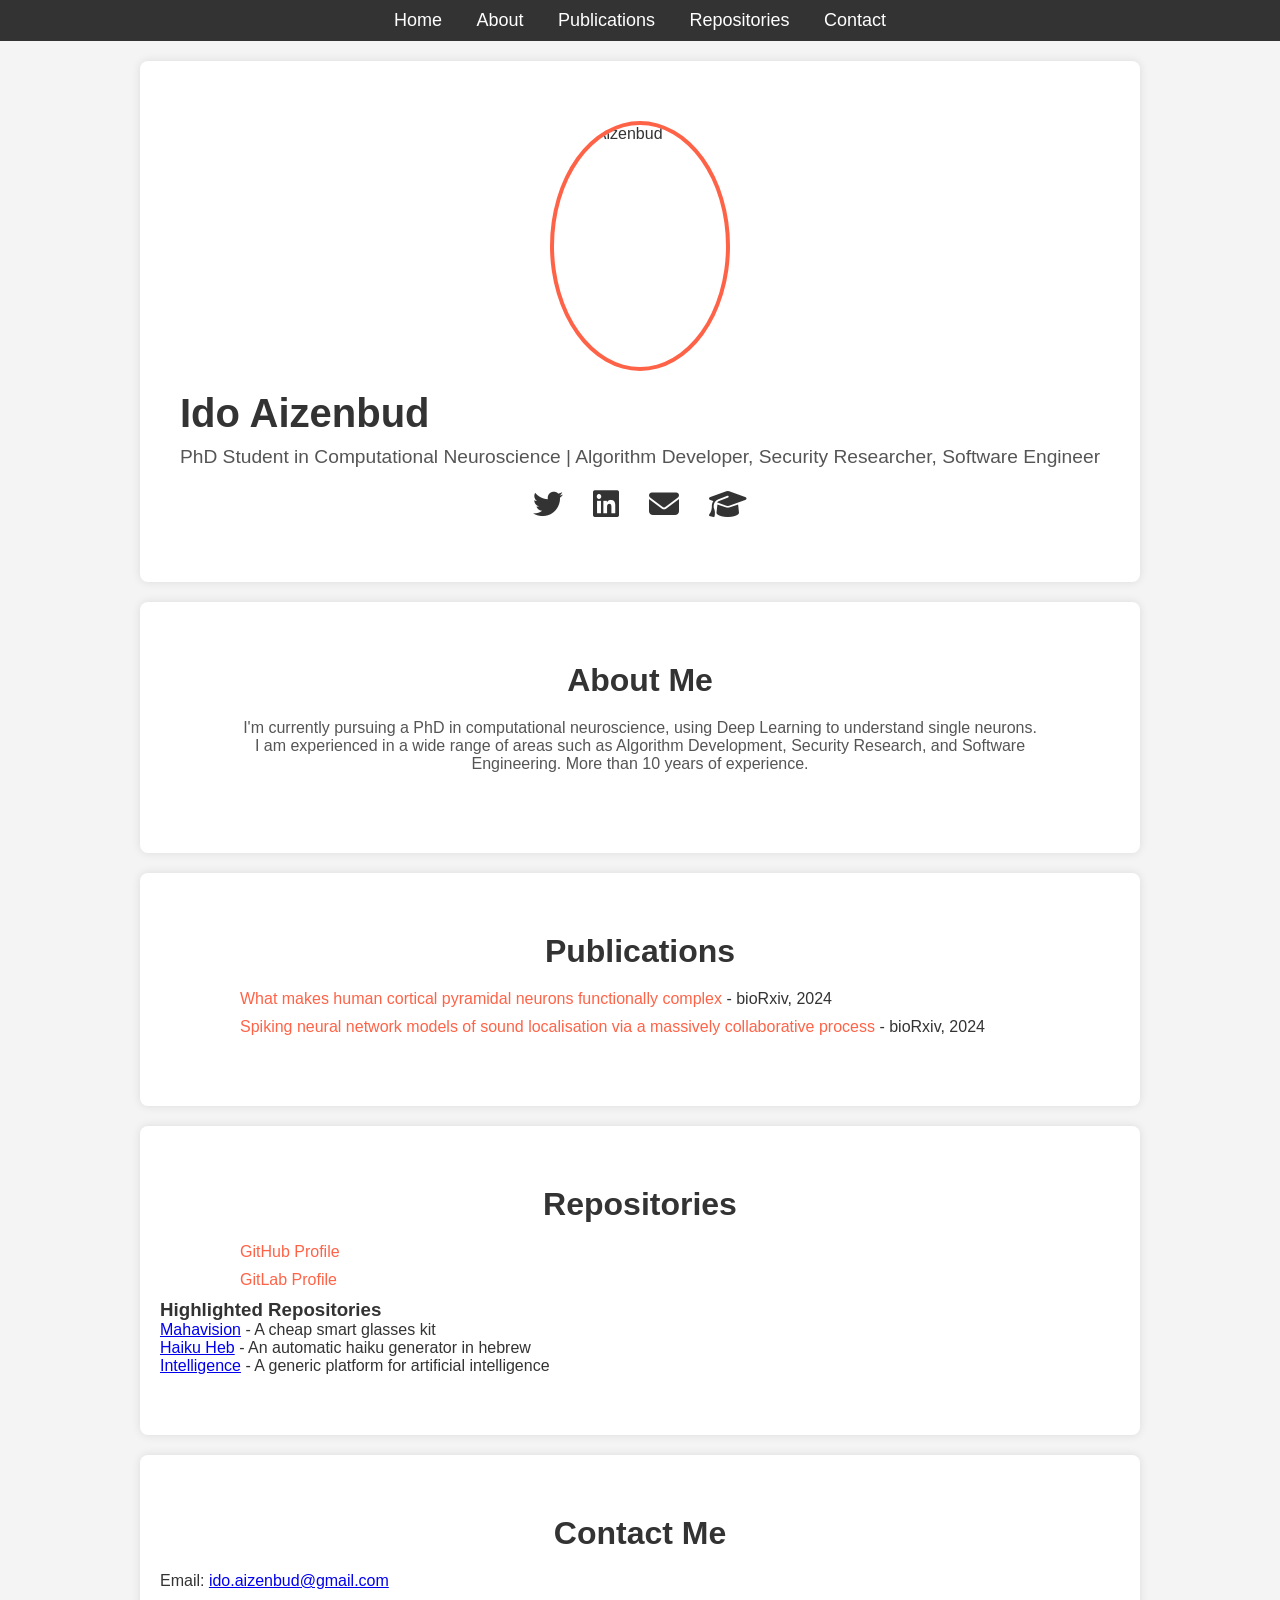
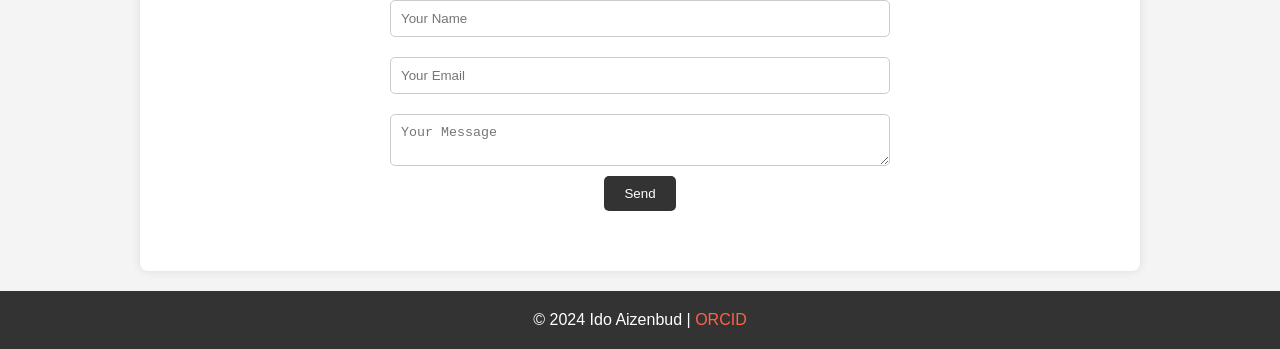
==== commit 16c5227d: "few more templated filled up" ====
--- a/index.html
+++ b/index.html
@@ -3,8 +3,8 @@
 <head>
   <meta charset="UTF-8">
   <meta name="viewport" content="width=device-width, initial-scale=1.0">
-  <meta name="description" content="PhD Student in Computational Neuroscience | Developer & Security Researcher">
-  <title>Your Name - Computational Neuroscientist</title>
+  <meta name="description" content="PhD Student in Computational Neuroscience | Algorithm Developer, Security Researcher, Software Engineer">
+  <title>Ido Aizenbud</title>
   
   <!-- Font Awesome for social media icons -->
   <link rel="stylesheet" href="https://cdnjs.cloudflare.com/ajax/libs/font-awesome/6.4.0/css/all.min.css">
@@ -20,8 +20,8 @@
       <ul>
         <li><a href="#home">Home</a></li>
         <li><a href="#about">About</a></li>
-        <li><a href="#research">Research</a></li>
-        <li><a href="#projects">Projects</a></li>
+        <!-- <li><a href="#research">Research</a></li> -->
+        <!-- <li><a href="#projects">Projects</a></li> -->
         <li><a href="#publications">Publications</a></li>
         <li><a href="#repositories">Repositories</a></li>
         <li><a href="#contact">Contact</a></li>
@@ -32,7 +32,7 @@
   <!-- Home Section -->
   <section id="home" class="section">
     <div class="home-content">
-      <img src="profile-picture.jpg" alt="Your Name" class="profile-picture">
+      <img src="profile-picture.jpg" alt="Ido Aizenbud" class="profile-picture">
       <div class="welcome-text">
         <h1>Ido Aizenbud</h1>
         <p>PhD Student in Computational Neuroscience | Algorithm Developer, Security Researcher, Software Engineer</p>
@@ -112,7 +112,7 @@
 
   <!-- Footer -->
   <footer>
-    <p>&copy; 2024 Your Name | <a href="https://orcid.org/0009-0006-6855-567X" target="_blank">ORCID</a></p>
+    <p>&copy; 2024 Ido Aizenbud | <a href="https://orcid.org/0009-0006-6855-567X" target="_blank">ORCID</a></p>
   </footer>
 
   <!-- Link to your JavaScript -->
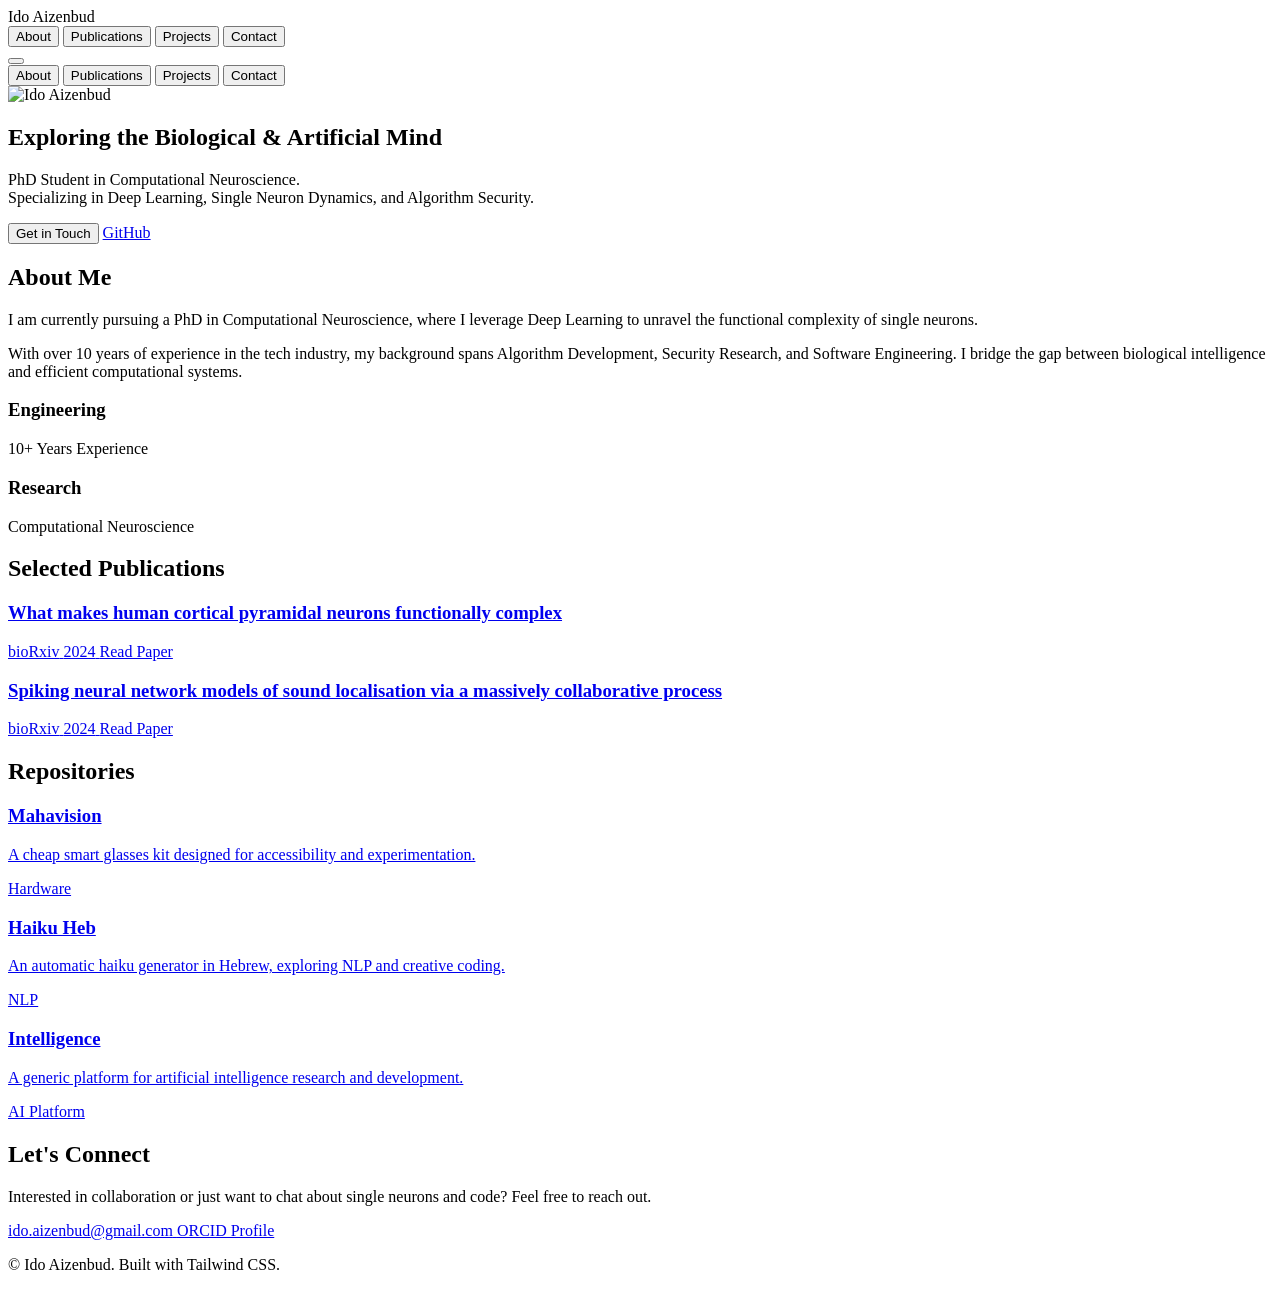
==== commit a444102b: "new design by gemini canvas" ====
--- a/index.html
+++ b/index.html
@@ -1,121 +1,354 @@
 <!DOCTYPE html>
-<html lang="en">
+<html lang="en" class="scroll-smooth">
 <head>
-  <meta charset="UTF-8">
-  <meta name="viewport" content="width=device-width, initial-scale=1.0">
-  <meta name="description" content="PhD Student in Computational Neuroscience | Algorithm Developer, Security Researcher, Software Engineer">
-  <title>Ido Aizenbud</title>
-  
-  <!-- Font Awesome for social media icons -->
-  <link rel="stylesheet" href="https://cdnjs.cloudflare.com/ajax/libs/font-awesome/6.4.0/css/all.min.css">
-  
-  <!-- Link to your CSS -->
-  <link rel="stylesheet" href="styles.css">
+    <meta charset="UTF-8">
+    <meta name="viewport" content="width=device-width, initial-scale=1.0">
+    <title>Ido Aizenbud | Computational Neuroscience & Engineering</title>
+    <meta name="description" content="PhD Student in Computational Neuroscience, specializing in Deep Learning and Algorithm Security.">
+    
+    <!-- Tailwind CSS -->
+    <script src="https://cdn.tailwindcss.com"></script>
+    
+    <!-- Lucide Icons -->
+    <script src="https://unpkg.com/lucide@latest"></script>
+    
+    <!-- Fonts -->
+    <link rel="preconnect" href="https://fonts.googleapis.com">
+    <link rel="preconnect" href="https://fonts.gstatic.com" crossorigin>
+    <link href="https://fonts.googleapis.com/css2?family=Inter:wght@400;500;600;700&display=swap" rel="stylesheet">
+
+    <script>
+        tailwind.config = {
+            theme: {
+                extend: {
+                    fontFamily: {
+                        sans: ['Inter', 'sans-serif'],
+                    },
+                    colors: {
+                        slate: {
+                            850: '#151e2e',
+                            950: '#020617', 
+                        }
+                    }
+                }
+            }
+        }
+    </script>
+    <style>
+        /* Custom scrollbar for webkit */
+        ::-webkit-scrollbar {
+            width: 8px;
+        }
+        ::-webkit-scrollbar-track {
+            background: #0f172a; 
+        }
+        ::-webkit-scrollbar-thumb {
+            background: #334155; 
+            border-radius: 4px;
+        }
+        ::-webkit-scrollbar-thumb:hover {
+            background: #475569; 
+        }
+    </style>
 </head>
-<body>
-
-  <!-- Header / Navigation Bar -->
-  <header>
-    <nav>
-      <ul>
-        <li><a href="#home">Home</a></li>
-        <li><a href="#about">About</a></li>
-        <!-- <li><a href="#research">Research</a></li> -->
-        <!-- <li><a href="#projects">Projects</a></li> -->
-        <li><a href="#publications">Publications</a></li>
-        <li><a href="#repositories">Repositories</a></li>
-        <li><a href="#contact">Contact</a></li>
-      </ul>
+<body class="bg-slate-950 text-slate-200 font-sans selection:bg-indigo-500/30">
+
+    <!-- Navigation -->
+    <nav id="navbar" class="fixed w-full z-50 transition-all duration-300 py-5">
+        <div class="max-w-6xl mx-auto px-6 flex justify-between items-center">
+            <div class="text-xl font-bold bg-gradient-to-r from-indigo-400 to-purple-400 bg-clip-text text-transparent cursor-pointer" onclick="document.getElementById('home').scrollIntoView({behavior: 'smooth'})">
+                Ido Aizenbud
+            </div>
+            
+            <!-- Desktop Menu -->
+            <div class="hidden md:flex space-x-8 text-sm font-medium">
+                <button onclick="document.getElementById('about').scrollIntoView({behavior: 'smooth'})" class="hover:text-indigo-400 transition-colors">About</button>
+                <button onclick="document.getElementById('publications').scrollIntoView({behavior: 'smooth'})" class="hover:text-indigo-400 transition-colors">Publications</button>
+                <button onclick="document.getElementById('projects').scrollIntoView({behavior: 'smooth'})" class="hover:text-indigo-400 transition-colors">Projects</button>
+                <button onclick="document.getElementById('contact').scrollIntoView({behavior: 'smooth'})" class="hover:text-indigo-400 transition-colors">Contact</button>
+            </div>
+
+            <!-- Mobile Menu Button -->
+            <button id="menu-btn" class="md:hidden text-slate-300 focus:outline-none">
+                <i data-lucide="menu" class="w-6 h-6"></i>
+            </button>
+        </div>
+
+        <!-- Mobile Menu Dropdown -->
+        <div id="mobile-menu" class="hidden md:hidden absolute top-full left-0 w-full bg-slate-900 border-b border-slate-800 p-6 flex flex-col space-y-4 shadow-xl">
+            <button onclick="toggleMenu(); document.getElementById('about').scrollIntoView({behavior: 'smooth'})" class="text-left py-2 hover:text-indigo-400">About</button>
+            <button onclick="toggleMenu(); document.getElementById('publications').scrollIntoView({behavior: 'smooth'})" class="text-left py-2 hover:text-indigo-400">Publications</button>
+            <button onclick="toggleMenu(); document.getElementById('projects').scrollIntoView({behavior: 'smooth'})" class="text-left py-2 hover:text-indigo-400">Projects</button>
+            <button onclick="toggleMenu(); document.getElementById('contact').scrollIntoView({behavior: 'smooth'})" class="text-left py-2 hover:text-indigo-400">Contact</button>
+        </div>
     </nav>
-  </header>
-
-  <!-- Home Section -->
-  <section id="home" class="section">
-    <div class="home-content">
-      <img src="profile-picture.jpg" alt="Ido Aizenbud" class="profile-picture">
-      <div class="welcome-text">
-        <h1>Ido Aizenbud</h1>
-        <p>PhD Student in Computational Neuroscience | Algorithm Developer, Security Researcher, Software Engineer</p>
-        <div class="social-links">
-          <a href="https://x.com/IdoAizenbud" target="_blank"><i class="fab fa-twitter"></i></a>
-          <a href="https://www.linkedin.com/in/ido-aizenbud-3700b7141/" target="_blank"><i class="fab fa-linkedin"></i></a>
-          <a href="mailto:ido.aizenbud@gmail.com"><i class="fas fa-envelope"></i></a>
-          <a href="https://scholar.google.com/citations?user=GvIP-xYAAAAJ&hl=en" target="_blank"><i class="fas fa-graduation-cap"></i></a>
-        </div>
-      </div>
-    </div>
-  </section>  
-
-  <!-- About Section -->
-  <section id="about" class="section">
-    <h2>About Me</h2>
-    <p>I'm currently pursuing a PhD in computational neuroscience, using Deep Learning to understand single neurons.
-      I am experienced in a wide range of areas such as Algorithm Development, Security Research, and Software Engineering.
-      More than 10 years of experience.</p>
-    <!-- <a href="Your-CV-Link.pdf" target="_blank" class="cv-link">Download CV</a> -->
-  </section>
-
-  <!-- Research Section -->
-  <!-- <section id="research" class="section">
-    <h2>Research</h2>
-    <p>My research focuses on computational models of neuronal dynamics, particularly in understanding the behavior of passive dendrites.</p>
-  </section> -->
-
-  <!-- Projects Section -->
-  <!-- <section id="projects" class="section">
-    <h2>Projects</h2>
-    <div>
-      <h3>Project 1: Computational Neuroscience Simulation</h3>
-      <p>A detailed simulation of neuronal dynamics using Python and custom models.</p>
-    </div>
-    <div>
-      <h3>Project 2: Security Research Tools</h3>
-      <p>A collection of tools developed for security testing and vulnerability analysis.</p>
-    </div>
-  </section> -->
-
-  <!-- Publications Section -->
-  <section id="publications" class="section">
-    <h2>Publications</h2>
-    <ul>
-      <li><a href="https://www.biorxiv.org/content/10.1101/2024.12.17.628883v1" target="_blank">What makes human cortical pyramidal neurons functionally complex</a> - bioRxiv, 2024</li>
-      <li><a href="https://www.biorxiv.org/content/10.1101/2024.07.19.604252v1" target="_blank">Spiking neural network models of sound localisation via a massively collaborative process</a> - bioRxiv, 2024</li>
-    </ul>
-  </section>
-
-  <!-- Repositories Section -->
-  <section id="repositories" class="section">
-    <h2>Repositories</h2>
-    <ul>
-      <li><a href="https://github.com/ido4848" target="_blank">GitHub Profile</a></li>
-      <li><a href="https://gitlab.com/ido4848" target="_blank">GitLab Profile</a></li>
-    </ul>
-    <div>
-      <h3>Highlighted Repositories</h3>
-      <p><a href="https://gitlab.com/maha-vision" target="_blank">Mahavision</a> - A cheap smart glasses kit</p>
-      <p><a href="https://github.com/ido4848/haiku-hebrew" target="_blank">Haiku Heb</a> - An automatic haiku generator in hebrew</p>
-      <p><a href="https://github.com/ido4848/intelligence" target="_blank">Intelligence</a> - A generic platform for artificial intelligence</p>
-    </div>
-  </section>
-
-  <!-- Contact Section -->
-  <section id="contact" class="section">
-    <h2>Contact Me</h2>
-    <p>Email: <a href="mailto:ido.aizenbud@gmail.com">ido.aizenbud@gmail.com</a></p>
-    <form id="contactForm">
-      <input type="text" id="name" placeholder="Your Name" required>
-      <input type="email" id="email" placeholder="Your Email" required>
-      <textarea id="message" placeholder="Your Message" required></textarea>
-      <button type="submit">Send</button>
-    </form>
-  </section>
-
-  <!-- Footer -->
-  <footer>
-    <p>&copy; 2024 Ido Aizenbud | <a href="https://orcid.org/0009-0006-6855-567X" target="_blank">ORCID</a></p>
-  </footer>
-
-  <!-- Link to your JavaScript -->
-  <script src="script.js"></script>
+
+    <!-- Hero Section -->
+    <section id="home" class="pt-32 pb-20 md:pt-48 md:pb-32 px-6">
+        <div class="max-w-4xl mx-auto text-center">
+            <div class="relative inline-block mb-8">
+                <div class="absolute inset-0 bg-indigo-500 rounded-full blur-xl opacity-20 animate-pulse"></div>
+                <!-- Profile Image with fallback logic handled in JS -->
+                <img 
+                    id="profile-img"
+                    src="https://ido4848.github.io/me/profile-picture.jpg" 
+                    alt="Ido Aizenbud" 
+                    class="relative w-32 h-32 md:w-40 md:h-40 rounded-full border-4 border-slate-800 object-cover object-top shadow-2xl mx-auto"
+                />
+            </div>
+            <h1 class="text-4xl md:text-6xl font-bold text-slate-100 mb-6 tracking-tight">
+                Exploring the <span class="text-indigo-400">Biological</span> & <span class="text-purple-400">Artificial</span> Mind
+            </h1>
+            <p class="text-lg md:text-xl text-slate-400 max-w-2xl mx-auto leading-relaxed mb-8">
+                PhD Student in Computational Neuroscience. 
+                <br class="hidden md:block" />
+                Specializing in Deep Learning, Single Neuron Dynamics, and Algorithm Security.
+            </p>
+            <div class="flex flex-wrap justify-center gap-4">
+                <button onclick="document.getElementById('contact').scrollIntoView({behavior: 'smooth'})" class="px-6 py-3 bg-indigo-600 hover:bg-indigo-700 text-white rounded-lg font-medium transition-all flex items-center gap-2">
+                    <i data-lucide="mail" class="w-4 h-4"></i>
+                    Get in Touch
+                </button>
+                <a href="https://github.com/ido4848" target="_blank" rel="noreferrer" class="px-6 py-3 bg-slate-800 hover:bg-slate-700 text-slate-200 rounded-lg font-medium transition-all flex items-center gap-2 border border-slate-700">
+                    <i data-lucide="github" class="w-4 h-4"></i>
+                    GitHub
+                </a>
+            </div>
+        </div>
+    </section>
+
+    <!-- About Section -->
+    <section id="about" class="py-20 bg-slate-900/50">
+        <div class="max-w-4xl mx-auto px-6">
+            <div class="flex flex-col md:flex-row gap-12 items-center">
+                <div class="flex-1">
+                    <h2 class="text-2xl font-bold text-slate-100 mb-6 flex items-center gap-3">
+                        <i data-lucide="brain" class="text-indigo-400 w-6 h-6"></i>
+                        About Me
+                    </h2>
+                    <div class="space-y-4 text-slate-300 leading-relaxed">
+                        <p>
+                            I am currently pursuing a PhD in <span class="text-indigo-300 font-medium">Computational Neuroscience</span>, 
+                            where I leverage Deep Learning to unravel the functional complexity of single neurons.
+                        </p>
+                        <p>
+                            With over <span class="text-indigo-300 font-medium">10 years of experience</span> in the tech industry, 
+                            my background spans Algorithm Development, Security Research, and Software Engineering. 
+                            I bridge the gap between biological intelligence and efficient computational systems.
+                        </p>
+                    </div>
+                </div>
+                
+                <!-- Skills / Stats -->
+                <div class="w-full md:w-auto flex flex-col gap-4">
+                    <div class="p-6 bg-slate-800 rounded-xl border border-slate-700 w-full md:w-64 hover:border-indigo-500/50 transition-colors">
+                        <i data-lucide="code" class="text-indigo-400 w-6 h-6 mb-3"></i>
+                        <h3 class="font-bold text-slate-200">Engineering</h3>
+                        <p class="text-sm text-slate-400 mt-1">10+ Years Experience</p>
+                    </div>
+                    <div class="p-6 bg-slate-800 rounded-xl border border-slate-700 w-full md:w-64 hover:border-purple-500/50 transition-colors">
+                        <i data-lucide="brain-circuit" class="text-purple-400 w-6 h-6 mb-3"></i>
+                        <h3 class="font-bold text-slate-200">Research</h3>
+                        <p class="text-sm text-slate-400 mt-1">Computational Neuroscience</p>
+                    </div>
+                </div>
+            </div>
+        </div>
+    </section>
+
+    <!-- Publications Section -->
+    <section id="publications" class="py-20 px-6">
+        <div class="max-w-4xl mx-auto">
+            <h2 class="text-2xl font-bold text-slate-100 mb-10 flex items-center gap-3">
+                <i data-lucide="file-text" class="text-indigo-400 w-6 h-6"></i>
+                Selected Publications
+            </h2>
+            <div class="grid gap-6">
+                <!-- Publication 1 -->
+                <a href="https://www.biorxiv.org/content/10.1101/2024.12.17.628883v1" target="_blank" class="group block p-6 bg-slate-900 border border-slate-800 rounded-xl hover:border-indigo-500/50 hover:bg-slate-800/50 transition-all duration-300">
+                    <div class="flex items-start gap-4">
+                        <div class="mt-1 p-2 bg-slate-800 rounded-lg group-hover:bg-indigo-500/10 group-hover:text-indigo-400 transition-colors">
+                            <i data-lucide="brain" class="w-5 h-5"></i>
+                        </div>
+                        <div class="flex-1">
+                            <h3 class="text-lg font-semibold text-slate-200 group-hover:text-indigo-300 transition-colors">
+                                What makes human cortical pyramidal neurons functionally complex
+                            </h3>
+                            <div class="flex items-center gap-3 mt-2 text-sm text-slate-400">
+                                <span class="bg-slate-800 px-2 py-0.5 rounded text-slate-300 border border-slate-700">bioRxiv</span>
+                                <span>2024</span>
+                                <span class="flex items-center gap-1 group-hover:text-indigo-400 transition-colors">
+                                    Read Paper <i data-lucide="external-link" class="w-3 h-3"></i>
+                                </span>
+                            </div>
+                        </div>
+                    </div>
+                </a>
+
+                <!-- Publication 2 -->
+                <a href="https://www.biorxiv.org/content/10.1101/2024.07.19.604252v1" target="_blank" class="group block p-6 bg-slate-900 border border-slate-800 rounded-xl hover:border-indigo-500/50 hover:bg-slate-800/50 transition-all duration-300">
+                    <div class="flex items-start gap-4">
+                        <div class="mt-1 p-2 bg-slate-800 rounded-lg group-hover:bg-indigo-500/10 group-hover:text-indigo-400 transition-colors">
+                            <i data-lucide="cpu" class="w-5 h-5"></i>
+                        </div>
+                        <div class="flex-1">
+                            <h3 class="text-lg font-semibold text-slate-200 group-hover:text-indigo-300 transition-colors">
+                                Spiking neural network models of sound localisation via a massively collaborative process
+                            </h3>
+                            <div class="flex items-center gap-3 mt-2 text-sm text-slate-400">
+                                <span class="bg-slate-800 px-2 py-0.5 rounded text-slate-300 border border-slate-700">bioRxiv</span>
+                                <span>2024</span>
+                                <span class="flex items-center gap-1 group-hover:text-indigo-400 transition-colors">
+                                    Read Paper <i data-lucide="external-link" class="w-3 h-3"></i>
+                                </span>
+                            </div>
+                        </div>
+                    </div>
+                </a>
+            </div>
+        </div>
+    </section>
+
+    <!-- Projects/Repositories Section -->
+    <section id="projects" class="py-20 bg-slate-900/50 px-6">
+        <div class="max-w-4xl mx-auto">
+            <div class="flex justify-between items-end mb-10">
+                <h2 class="text-2xl font-bold text-slate-100 flex items-center gap-3">
+                    <i data-lucide="terminal" class="text-indigo-400 w-6 h-6"></i>
+                    Repositories
+                </h2>
+                <div class="flex gap-4">
+                    <a href="https://github.com/ido4848" class="text-slate-400 hover:text-white transition-colors" title="GitHub">
+                        <i data-lucide="github" class="w-5 h-5"></i>
+                    </a>
+                    <a href="https://gitlab.com/ido4848" class="text-slate-400 hover:text-white transition-colors" title="GitLab">
+                        <i data-lucide="gitlab" class="w-5 h-5"></i>
+                    </a>
+                </div>
+            </div>
+            
+            <div class="grid md:grid-cols-3 gap-6">
+                <!-- Repo 1 -->
+                <a href="https://gitlab.com/maha-vision" target="_blank" class="flex flex-col p-6 bg-slate-950 border border-slate-800 rounded-xl hover:-translate-y-1 hover:border-purple-500/30 hover:shadow-lg hover:shadow-purple-500/5 transition-all duration-300 group">
+                    <div class="flex justify-between items-start mb-4">
+                        <div class="p-2 bg-slate-900 rounded-lg text-slate-400 group-hover:text-purple-400 transition-colors">
+                            <i data-lucide="gitlab" class="w-5 h-5"></i>
+                        </div>
+                        <i data-lucide="external-link" class="w-4 h-4 text-slate-600 group-hover:text-slate-300"></i>
+                    </div>
+                    <h3 class="text-lg font-bold text-slate-200 mb-2 group-hover:text-purple-300 transition-colors">Mahavision</h3>
+                    <p class="text-slate-400 text-sm mb-4 flex-1">A cheap smart glasses kit designed for accessibility and experimentation.</p>
+                    <div class="mt-auto pt-4 border-t border-slate-900">
+                        <span class="text-xs font-mono text-purple-400">Hardware</span>
+                    </div>
+                </a>
+
+                <!-- Repo 2 -->
+                <a href="https://github.com/ido4848/haiku-hebrew" target="_blank" class="flex flex-col p-6 bg-slate-950 border border-slate-800 rounded-xl hover:-translate-y-1 hover:border-purple-500/30 hover:shadow-lg hover:shadow-purple-500/5 transition-all duration-300 group">
+                    <div class="flex justify-between items-start mb-4">
+                        <div class="p-2 bg-slate-900 rounded-lg text-slate-400 group-hover:text-purple-400 transition-colors">
+                            <i data-lucide="github" class="w-5 h-5"></i>
+                        </div>
+                        <i data-lucide="external-link" class="w-4 h-4 text-slate-600 group-hover:text-slate-300"></i>
+                    </div>
+                    <h3 class="text-lg font-bold text-slate-200 mb-2 group-hover:text-purple-300 transition-colors">Haiku Heb</h3>
+                    <p class="text-slate-400 text-sm mb-4 flex-1">An automatic haiku generator in Hebrew, exploring NLP and creative coding.</p>
+                    <div class="mt-auto pt-4 border-t border-slate-900">
+                        <span class="text-xs font-mono text-purple-400">NLP</span>
+                    </div>
+                </a>
+
+                <!-- Repo 3 -->
+                <a href="https://github.com/ido4848/intelligence" target="_blank" class="flex flex-col p-6 bg-slate-950 border border-slate-800 rounded-xl hover:-translate-y-1 hover:border-purple-500/30 hover:shadow-lg hover:shadow-purple-500/5 transition-all duration-300 group">
+                    <div class="flex justify-between items-start mb-4">
+                        <div class="p-2 bg-slate-900 rounded-lg text-slate-400 group-hover:text-purple-400 transition-colors">
+                            <i data-lucide="terminal" class="w-5 h-5"></i>
+                        </div>
+                        <i data-lucide="external-link" class="w-4 h-4 text-slate-600 group-hover:text-slate-300"></i>
+                    </div>
+                    <h3 class="text-lg font-bold text-slate-200 mb-2 group-hover:text-purple-300 transition-colors">Intelligence</h3>
+                    <p class="text-slate-400 text-sm mb-4 flex-1">A generic platform for artificial intelligence research and development.</p>
+                    <div class="mt-auto pt-4 border-t border-slate-900">
+                        <span class="text-xs font-mono text-purple-400">AI Platform</span>
+                    </div>
+                </a>
+            </div>
+        </div>
+    </section>
+
+    <!-- Contact Section -->
+    <section id="contact" class="py-20 px-6">
+        <div class="max-w-2xl mx-auto text-center">
+            <h2 class="text-2xl font-bold text-slate-100 mb-6">Let's Connect</h2>
+            <p class="text-slate-400 mb-8">
+                Interested in collaboration or just want to chat about single neurons and code? 
+                Feel free to reach out.
+            </p>
+            
+            <div class="flex flex-col md:flex-row justify-center items-center gap-6">
+                <a href="mailto:ido.aizenbud@gmail.com" class="flex items-center gap-3 px-8 py-4 bg-slate-800 hover:bg-slate-700 text-slate-200 rounded-full border border-slate-700 hover:border-indigo-500 transition-all group">
+                    <i data-lucide="mail" class="w-5 h-5 group-hover:text-indigo-400 transition-colors"></i>
+                    <span class="font-medium">ido.aizenbud@gmail.com</span>
+                </a>
+                
+                <a href="https://orcid.org/0009-0006-6855-567X" target="_blank" rel="noreferrer" class="flex items-center gap-3 px-8 py-4 bg-slate-800 hover:bg-slate-700 text-slate-200 rounded-full border border-slate-700 hover:border-green-500 transition-all group">
+                    <i data-lucide="file-text" class="w-5 h-5 group-hover:text-green-400 transition-colors"></i>
+                    <span class="font-medium">ORCID Profile</span>
+                </a>
+            </div>
+        </div>
+    </section>
+
+    <!-- Footer -->
+    <footer class="py-8 bg-slate-950 border-t border-slate-900 text-center text-slate-500 text-sm">
+        <p>© <span id="year"></span> Ido Aizenbud. Built with Tailwind CSS.</p>
+    </footer>
+
+    <!-- Script for Interactivity -->
+    <script>
+        // Initialize Lucide Icons
+        lucide.createIcons();
+
+        // Set Year
+        document.getElementById('year').textContent = new Date().getFullYear();
+
+        // Navbar Scroll Effect
+        const navbar = document.getElementById('navbar');
+        window.addEventListener('scroll', () => {
+            if (window.scrollY > 20) {
+                navbar.classList.add('bg-slate-950/90', 'backdrop-blur-md', 'border-b', 'border-slate-800', 'py-3');
+                navbar.classList.remove('py-5');
+            } else {
+                navbar.classList.remove('bg-slate-950/90', 'backdrop-blur-md', 'border-b', 'border-slate-800', 'py-3');
+                navbar.classList.add('py-5');
+            }
+        });
+
+        // Mobile Menu Toggle
+        const menuBtn = document.getElementById('menu-btn');
+        const mobileMenu = document.getElementById('mobile-menu');
+        let isMenuOpen = false;
+
+        function toggleMenu() {
+            isMenuOpen = !isMenuOpen;
+            if (isMenuOpen) {
+                mobileMenu.classList.remove('hidden');
+                menuBtn.innerHTML = '<i data-lucide="x" class="w-6 h-6"></i>';
+            } else {
+                mobileMenu.classList.add('hidden');
+                menuBtn.innerHTML = '<i data-lucide="menu" class="w-6 h-6"></i>';
+            }
+            lucide.createIcons();
+        }
+
+        menuBtn.addEventListener('click', toggleMenu);
+
+        // Image Fallback
+        const img = document.getElementById('profile-img');
+        img.onerror = function() {
+            this.onerror = null;
+            this.src = "https://ui-avatars.com/api/?name=Ido+Aizenbud&background=6366f1&color=fff&size=200";
+        };
+    </script>
 </body>
-</html>
+</html>
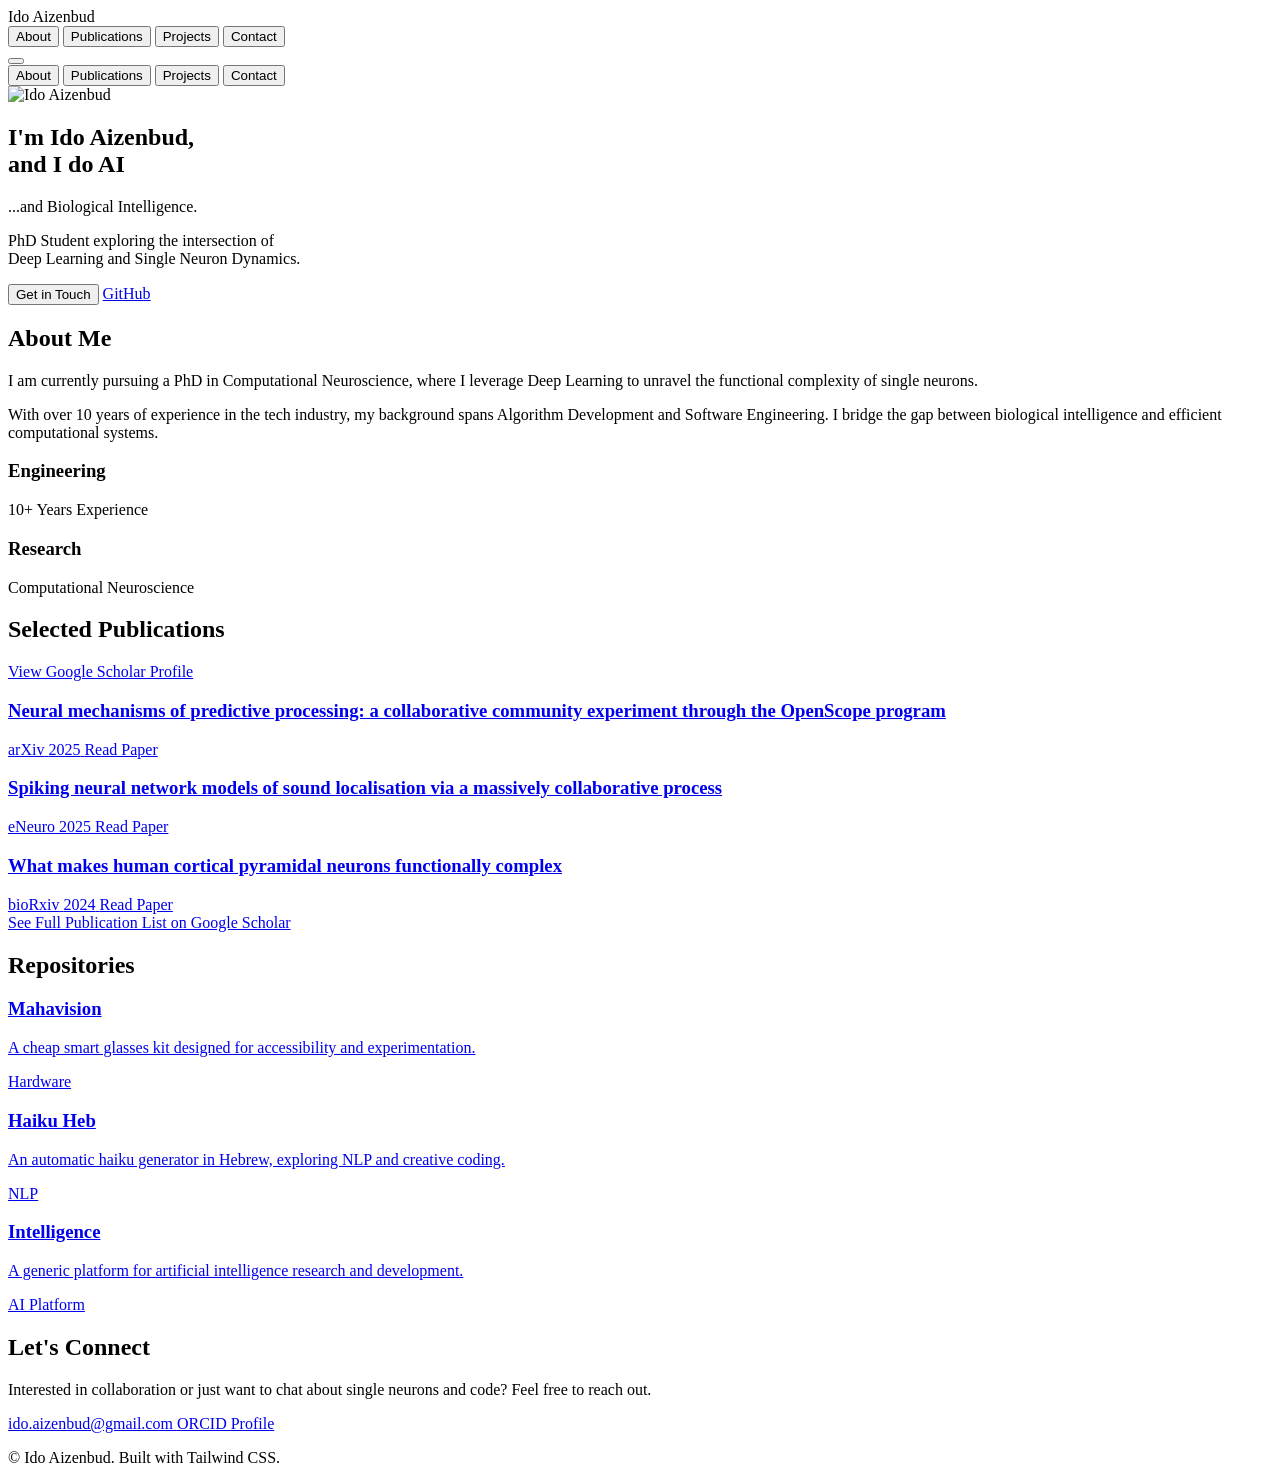
==== commit 36374891: "new tag line, new publications" ====
--- a/index.html
+++ b/index.html
@@ -3,8 +3,8 @@
 <head>
     <meta charset="UTF-8">
     <meta name="viewport" content="width=device-width, initial-scale=1.0">
-    <title>Ido Aizenbud | Computational Neuroscience & Engineering</title>
-    <meta name="description" content="PhD Student in Computational Neuroscience, specializing in Deep Learning and Algorithm Security.">
+    <title>Ido Aizenbud | I do AI & Biological Intelligence</title>
+    <meta name="description" content="PhD Student in Computational Neuroscience, specializing in Deep Learning and Single Neuron Dynamics.">
     
     <!-- Tailwind CSS -->
     <script src="https://cdn.tailwindcss.com"></script>
@@ -96,20 +96,38 @@
                     class="relative w-32 h-32 md:w-40 md:h-40 rounded-full border-4 border-slate-800 object-cover object-top shadow-2xl mx-auto"
                 />
             </div>
-            <h1 class="text-4xl md:text-6xl font-bold text-slate-100 mb-6 tracking-tight">
-                Exploring the <span class="text-indigo-400">Biological</span> & <span class="text-purple-400">Artificial</span> Mind
+            
+            <h1 class="text-4xl md:text-6xl font-bold text-slate-100 mb-6 tracking-tight leading-tight">
+                I'm 
+                <!-- Ido color coded -->
+                <span class="text-indigo-400">I</span><span class="text-purple-400">do</span>
+                <!-- Aizenbud color coded -->
+                <span class="text-sky-400">Ai</span>zenbud,
+                <br>
+                <span class="inline-block mt-2">
+                    and
+                    <span class="text-indigo-400">I</span> 
+                    <span class="text-purple-400 px-1">do</span> 
+                    <span class="text-sky-400">AI</span>
+                </span>
             </h1>
-            <p class="text-lg md:text-xl text-slate-400 max-w-2xl mx-auto leading-relaxed mb-8">
-                PhD Student in Computational Neuroscience. 
+            
+            <p class="text-xl md:text-2xl text-slate-400 font-normal max-w-2xl mx-auto mb-8">
+                ...and Biological Intelligence.
+            </p>
+
+            <p class="text-lg text-slate-400 max-w-2xl mx-auto leading-relaxed mb-10">
+                PhD Student exploring the intersection of 
                 <br class="hidden md:block" />
-                Specializing in Deep Learning, Single Neuron Dynamics, and Algorithm Security.
+                Deep Learning and Single Neuron Dynamics.
             </p>
+            
             <div class="flex flex-wrap justify-center gap-4">
-                <button onclick="document.getElementById('contact').scrollIntoView({behavior: 'smooth'})" class="px-6 py-3 bg-indigo-600 hover:bg-indigo-700 text-white rounded-lg font-medium transition-all flex items-center gap-2">
+                <button onclick="document.getElementById('contact').scrollIntoView({behavior: 'smooth'})" class="px-6 py-3 bg-indigo-600 hover:bg-indigo-700 text-white rounded-lg font-medium transition-all flex items-center gap-2 shadow-lg shadow-indigo-500/20">
                     <i data-lucide="mail" class="w-4 h-4"></i>
                     Get in Touch
                 </button>
-                <a href="https://github.com/ido4848" target="_blank" rel="noreferrer" class="px-6 py-3 bg-slate-800 hover:bg-slate-700 text-slate-200 rounded-lg font-medium transition-all flex items-center gap-2 border border-slate-700">
+                <a href="https://github.com/ido4848" target="_blank" rel="noreferrer" class="px-6 py-3 bg-slate-800 hover:bg-slate-700 text-slate-200 rounded-lg font-medium transition-all flex items-center gap-2 border border-slate-700 hover:border-slate-500">
                     <i data-lucide="github" class="w-4 h-4"></i>
                     GitHub
                 </a>
@@ -126,14 +144,14 @@
                         <i data-lucide="brain" class="text-indigo-400 w-6 h-6"></i>
                         About Me
                     </h2>
-                    <div class="space-y-4 text-slate-300 leading-relaxed">
+                    <div class="space-y-4 text-slate-300 leading-relaxed text-lg">
                         <p>
                             I am currently pursuing a PhD in <span class="text-indigo-300 font-medium">Computational Neuroscience</span>, 
                             where I leverage Deep Learning to unravel the functional complexity of single neurons.
                         </p>
                         <p>
                             With over <span class="text-indigo-300 font-medium">10 years of experience</span> in the tech industry, 
-                            my background spans Algorithm Development, Security Research, and Software Engineering. 
+                            my background spans Algorithm Development and Software Engineering. 
                             I bridge the gap between biological intelligence and efficient computational systems.
                         </p>
                     </div>
@@ -141,14 +159,14 @@
                 
                 <!-- Skills / Stats -->
                 <div class="w-full md:w-auto flex flex-col gap-4">
-                    <div class="p-6 bg-slate-800 rounded-xl border border-slate-700 w-full md:w-64 hover:border-indigo-500/50 transition-colors">
-                        <i data-lucide="code" class="text-indigo-400 w-6 h-6 mb-3"></i>
-                        <h3 class="font-bold text-slate-200">Engineering</h3>
+                    <div class="p-6 bg-slate-800 rounded-xl border border-slate-700 w-full md:w-64 hover:border-indigo-500/50 transition-colors group">
+                        <i data-lucide="code" class="text-indigo-400 w-8 h-8 mb-4 group-hover:scale-110 transition-transform"></i>
+                        <h3 class="font-bold text-slate-200 text-lg">Engineering</h3>
                         <p class="text-sm text-slate-400 mt-1">10+ Years Experience</p>
                     </div>
-                    <div class="p-6 bg-slate-800 rounded-xl border border-slate-700 w-full md:w-64 hover:border-purple-500/50 transition-colors">
-                        <i data-lucide="brain-circuit" class="text-purple-400 w-6 h-6 mb-3"></i>
-                        <h3 class="font-bold text-slate-200">Research</h3>
+                    <div class="p-6 bg-slate-800 rounded-xl border border-slate-700 w-full md:w-64 hover:border-purple-500/50 transition-colors group">
+                        <i data-lucide="brain-circuit" class="text-purple-400 w-8 h-8 mb-4 group-hover:scale-110 transition-transform"></i>
+                        <h3 class="font-bold text-slate-200 text-lg">Research</h3>
                         <p class="text-sm text-slate-400 mt-1">Computational Neuroscience</p>
                     </div>
                 </div>
@@ -159,51 +177,89 @@
     <!-- Publications Section -->
     <section id="publications" class="py-20 px-6">
         <div class="max-w-4xl mx-auto">
-            <h2 class="text-2xl font-bold text-slate-100 mb-10 flex items-center gap-3">
-                <i data-lucide="file-text" class="text-indigo-400 w-6 h-6"></i>
-                Selected Publications
-            </h2>
+            <div class="flex flex-col sm:flex-row justify-between items-start sm:items-end mb-10 gap-4">
+                <h2 class="text-2xl font-bold text-slate-100 flex items-center gap-3">
+                    <i data-lucide="file-text" class="text-indigo-400 w-6 h-6"></i>
+                    Selected Publications
+                </h2>
+                <!-- Updated Google Scholar Link -->
+                <a href="https://scholar.google.com/citations?user=GvIP-xYAAAAJ&hl=en&oi=ao" target="_blank" class="text-sm font-medium text-indigo-400 hover:text-indigo-300 flex items-center gap-1 transition-colors px-4 py-2 bg-slate-900 rounded-lg border border-slate-800 hover:border-indigo-500/30">
+                    View Google Scholar Profile <i data-lucide="external-link" class="w-3 h-3"></i>
+                </a>
+            </div>
+            
             <div class="grid gap-6">
                 <!-- Publication 1 -->
-                <a href="https://www.biorxiv.org/content/10.1101/2024.12.17.628883v1" target="_blank" class="group block p-6 bg-slate-900 border border-slate-800 rounded-xl hover:border-indigo-500/50 hover:bg-slate-800/50 transition-all duration-300">
-                    <div class="flex items-start gap-4">
-                        <div class="mt-1 p-2 bg-slate-800 rounded-lg group-hover:bg-indigo-500/10 group-hover:text-indigo-400 transition-colors">
-                            <i data-lucide="brain" class="w-5 h-5"></i>
+                <a href="https://arxiv.org/abs/2504.09614" target="_blank" class="group block p-6 bg-slate-900 border border-slate-800 rounded-xl hover:border-indigo-500/50 hover:bg-slate-800/50 transition-all duration-300 relative overflow-hidden">
+                    <div class="absolute top-0 right-0 w-20 h-20 bg-indigo-500/5 rounded-bl-full -mr-10 -mt-10 transition-all group-hover:bg-indigo-500/10"></div>
+                    <div class="flex items-start gap-4 relative z-10">
+                        <div class="mt-1 p-3 bg-slate-800 rounded-lg group-hover:bg-indigo-500/10 group-hover:text-indigo-400 transition-colors">
+                            <i data-lucide="brain" class="w-6 h-6"></i>
                         </div>
                         <div class="flex-1">
-                            <h3 class="text-lg font-semibold text-slate-200 group-hover:text-indigo-300 transition-colors">
+                            <h3 class="text-lg md:text-xl font-semibold text-slate-200 group-hover:text-indigo-300 transition-colors">
+                                Neural mechanisms of predictive processing: a collaborative community experiment through the OpenScope program
+                            </h3>
+                            <div class="flex flex-wrap items-center gap-3 mt-3 text-sm text-slate-400">
+                                <span class="bg-indigo-900/30 text-indigo-300 px-2 py-0.5 rounded border border-indigo-500/20">arXiv</span>
+                                <span class="font-mono">2025</span>
+                                <span class="flex items-center gap-1 group-hover:text-indigo-400 transition-colors ml-auto md:ml-0">
+                                    Read Paper <i data-lucide="arrow-right" class="w-3 h-3"></i>
+                                </span>
+                            </div>
+                        </div>
+                    </div>
+                </a>
+
+                <!-- Publication 2 -->
+                <a href="https://www.eneuro.org/content/12/7/ENEURO.0383-24.2025" target="_blank" class="group block p-6 bg-slate-900 border border-slate-800 rounded-xl hover:border-indigo-500/50 hover:bg-slate-800/50 transition-all duration-300 relative overflow-hidden">
+                    <div class="absolute top-0 right-0 w-20 h-20 bg-purple-500/5 rounded-bl-full -mr-10 -mt-10 transition-all group-hover:bg-purple-500/10"></div>
+                    <div class="flex items-start gap-4 relative z-10">
+                        <div class="mt-1 p-3 bg-slate-800 rounded-lg group-hover:bg-indigo-500/10 group-hover:text-indigo-400 transition-colors">
+                            <i data-lucide="cpu" class="w-6 h-6"></i>
+                        </div>
+                        <div class="flex-1">
+                            <h3 class="text-lg md:text-xl font-semibold text-slate-200 group-hover:text-indigo-300 transition-colors">
+                                Spiking neural network models of sound localisation via a massively collaborative process
+                            </h3>
+                            <div class="flex flex-wrap items-center gap-3 mt-3 text-sm text-slate-400">
+                                <span class="bg-indigo-900/30 text-indigo-300 px-2 py-0.5 rounded border border-indigo-500/20">eNeuro</span>
+                                <span class="font-mono">2025</span>
+                                <span class="flex items-center gap-1 group-hover:text-indigo-400 transition-colors ml-auto md:ml-0">
+                                    Read Paper <i data-lucide="arrow-right" class="w-3 h-3"></i>
+                                </span>
+                            </div>
+                        </div>
+                    </div>
+                </a>
+
+                <!-- Publication 3 -->
+                <a href="https://www.biorxiv.org/content/10.1101/2024.12.17.628883v1" target="_blank" class="group block p-6 bg-slate-900 border border-slate-800 rounded-xl hover:border-indigo-500/50 hover:bg-slate-800/50 transition-all duration-300 relative overflow-hidden">
+                    <div class="absolute top-0 right-0 w-20 h-20 bg-sky-500/5 rounded-bl-full -mr-10 -mt-10 transition-all group-hover:bg-sky-500/10"></div>
+                    <div class="flex items-start gap-4 relative z-10">
+                        <div class="mt-1 p-3 bg-slate-800 rounded-lg group-hover:bg-indigo-500/10 group-hover:text-indigo-400 transition-colors">
+                            <i data-lucide="network" class="w-6 h-6"></i>
+                        </div>
+                        <div class="flex-1">
+                            <h3 class="text-lg md:text-xl font-semibold text-slate-200 group-hover:text-indigo-300 transition-colors">
                                 What makes human cortical pyramidal neurons functionally complex
                             </h3>
-                            <div class="flex items-center gap-3 mt-2 text-sm text-slate-400">
-                                <span class="bg-slate-800 px-2 py-0.5 rounded text-slate-300 border border-slate-700">bioRxiv</span>
-                                <span>2024</span>
-                                <span class="flex items-center gap-1 group-hover:text-indigo-400 transition-colors">
-                                    Read Paper <i data-lucide="external-link" class="w-3 h-3"></i>
+                            <div class="flex flex-wrap items-center gap-3 mt-3 text-sm text-slate-400">
+                                <span class="bg-indigo-900/30 text-indigo-300 px-2 py-0.5 rounded border border-indigo-500/20">bioRxiv</span>
+                                <span class="font-mono">2024</span>
+                                <span class="flex items-center gap-1 group-hover:text-indigo-400 transition-colors ml-auto md:ml-0">
+                                    Read Paper <i data-lucide="arrow-right" class="w-3 h-3"></i>
                                 </span>
                             </div>
                         </div>
                     </div>
                 </a>
-
-                <!-- Publication 2 -->
-                <a href="https://www.biorxiv.org/content/10.1101/2024.07.19.604252v1" target="_blank" class="group block p-6 bg-slate-900 border border-slate-800 rounded-xl hover:border-indigo-500/50 hover:bg-slate-800/50 transition-all duration-300">
-                    <div class="flex items-start gap-4">
-                        <div class="mt-1 p-2 bg-slate-800 rounded-lg group-hover:bg-indigo-500/10 group-hover:text-indigo-400 transition-colors">
-                            <i data-lucide="cpu" class="w-5 h-5"></i>
-                        </div>
-                        <div class="flex-1">
-                            <h3 class="text-lg font-semibold text-slate-200 group-hover:text-indigo-300 transition-colors">
-                                Spiking neural network models of sound localisation via a massively collaborative process
-                            </h3>
-                            <div class="flex items-center gap-3 mt-2 text-sm text-slate-400">
-                                <span class="bg-slate-800 px-2 py-0.5 rounded text-slate-300 border border-slate-700">bioRxiv</span>
-                                <span>2024</span>
-                                <span class="flex items-center gap-1 group-hover:text-indigo-400 transition-colors">
-                                    Read Paper <i data-lucide="external-link" class="w-3 h-3"></i>
-                                </span>
-                            </div>
-                        </div>
-                    </div>
+            </div>
+            
+            <div class="mt-8 text-center">
+                 <a href="https://scholar.google.com/citations?user=GvIP-xYAAAAJ&hl=en&oi=ao" target="_blank" class="inline-flex items-center gap-2 px-8 py-4 bg-slate-800 hover:bg-slate-700 text-slate-200 rounded-lg border border-slate-700 transition-all group hover:scale-105">
+                    <i data-lucide="graduation-cap" class="w-5 h-5 group-hover:text-indigo-400 transition-colors"></i>
+                    See Full Publication List on Google Scholar
                 </a>
             </div>
         </div>
@@ -218,58 +274,58 @@
                     Repositories
                 </h2>
                 <div class="flex gap-4">
-                    <a href="https://github.com/ido4848" class="text-slate-400 hover:text-white transition-colors" title="GitHub">
-                        <i data-lucide="github" class="w-5 h-5"></i>
+                    <a href="https://github.com/ido4848" class="text-slate-400 hover:text-white transition-colors p-2 hover:bg-slate-800 rounded-lg" title="GitHub">
+                        <i data-lucide="github" class="w-6 h-6"></i>
                     </a>
-                    <a href="https://gitlab.com/ido4848" class="text-slate-400 hover:text-white transition-colors" title="GitLab">
-                        <i data-lucide="gitlab" class="w-5 h-5"></i>
+                    <a href="https://gitlab.com/ido4848" class="text-slate-400 hover:text-white transition-colors p-2 hover:bg-slate-800 rounded-lg" title="GitLab">
+                        <i data-lucide="gitlab" class="w-6 h-6"></i>
                     </a>
                 </div>
             </div>
             
             <div class="grid md:grid-cols-3 gap-6">
                 <!-- Repo 1 -->
-                <a href="https://gitlab.com/maha-vision" target="_blank" class="flex flex-col p-6 bg-slate-950 border border-slate-800 rounded-xl hover:-translate-y-1 hover:border-purple-500/30 hover:shadow-lg hover:shadow-purple-500/5 transition-all duration-300 group">
+                <a href="https://gitlab.com/maha-vision" target="_blank" class="flex flex-col p-6 bg-slate-950 border border-slate-800 rounded-xl hover:-translate-y-2 hover:border-purple-500/30 hover:shadow-xl hover:shadow-purple-500/10 transition-all duration-300 group">
                     <div class="flex justify-between items-start mb-4">
-                        <div class="p-2 bg-slate-900 rounded-lg text-slate-400 group-hover:text-purple-400 transition-colors">
-                            <i data-lucide="gitlab" class="w-5 h-5"></i>
+                        <div class="p-3 bg-slate-900 rounded-lg text-slate-400 group-hover:text-purple-400 group-hover:bg-purple-500/10 transition-colors">
+                            <i data-lucide="gitlab" class="w-6 h-6"></i>
                         </div>
                         <i data-lucide="external-link" class="w-4 h-4 text-slate-600 group-hover:text-slate-300"></i>
                     </div>
-                    <h3 class="text-lg font-bold text-slate-200 mb-2 group-hover:text-purple-300 transition-colors">Mahavision</h3>
-                    <p class="text-slate-400 text-sm mb-4 flex-1">A cheap smart glasses kit designed for accessibility and experimentation.</p>
-                    <div class="mt-auto pt-4 border-t border-slate-900">
-                        <span class="text-xs font-mono text-purple-400">Hardware</span>
+                    <h3 class="text-xl font-bold text-slate-200 mb-2 group-hover:text-purple-300 transition-colors">Mahavision</h3>
+                    <p class="text-slate-400 text-sm mb-6 flex-1 leading-relaxed">A cheap smart glasses kit designed for accessibility and experimentation.</p>
+                    <div class="mt-auto pt-4 border-t border-slate-900 flex justify-between items-center">
+                        <span class="text-xs font-mono text-purple-400 bg-purple-900/20 px-2 py-1 rounded">Hardware</span>
                     </div>
                 </a>
 
                 <!-- Repo 2 -->
-                <a href="https://github.com/ido4848/haiku-hebrew" target="_blank" class="flex flex-col p-6 bg-slate-950 border border-slate-800 rounded-xl hover:-translate-y-1 hover:border-purple-500/30 hover:shadow-lg hover:shadow-purple-500/5 transition-all duration-300 group">
+                <a href="https://github.com/ido4848/haiku-hebrew" target="_blank" class="flex flex-col p-6 bg-slate-950 border border-slate-800 rounded-xl hover:-translate-y-2 hover:border-purple-500/30 hover:shadow-xl hover:shadow-purple-500/10 transition-all duration-300 group">
                     <div class="flex justify-between items-start mb-4">
-                        <div class="p-2 bg-slate-900 rounded-lg text-slate-400 group-hover:text-purple-400 transition-colors">
-                            <i data-lucide="github" class="w-5 h-5"></i>
+                        <div class="p-3 bg-slate-900 rounded-lg text-slate-400 group-hover:text-purple-400 group-hover:bg-purple-500/10 transition-colors">
+                            <i data-lucide="github" class="w-6 h-6"></i>
                         </div>
                         <i data-lucide="external-link" class="w-4 h-4 text-slate-600 group-hover:text-slate-300"></i>
                     </div>
-                    <h3 class="text-lg font-bold text-slate-200 mb-2 group-hover:text-purple-300 transition-colors">Haiku Heb</h3>
-                    <p class="text-slate-400 text-sm mb-4 flex-1">An automatic haiku generator in Hebrew, exploring NLP and creative coding.</p>
-                    <div class="mt-auto pt-4 border-t border-slate-900">
-                        <span class="text-xs font-mono text-purple-400">NLP</span>
+                    <h3 class="text-xl font-bold text-slate-200 mb-2 group-hover:text-purple-300 transition-colors">Haiku Heb</h3>
+                    <p class="text-slate-400 text-sm mb-6 flex-1 leading-relaxed">An automatic haiku generator in Hebrew, exploring NLP and creative coding.</p>
+                    <div class="mt-auto pt-4 border-t border-slate-900 flex justify-between items-center">
+                        <span class="text-xs font-mono text-purple-400 bg-purple-900/20 px-2 py-1 rounded">NLP</span>
                     </div>
                 </a>
 
                 <!-- Repo 3 -->
-                <a href="https://github.com/ido4848/intelligence" target="_blank" class="flex flex-col p-6 bg-slate-950 border border-slate-800 rounded-xl hover:-translate-y-1 hover:border-purple-500/30 hover:shadow-lg hover:shadow-purple-500/5 transition-all duration-300 group">
+                <a href="https://github.com/ido4848/intelligence" target="_blank" class="flex flex-col p-6 bg-slate-950 border border-slate-800 rounded-xl hover:-translate-y-2 hover:border-purple-500/30 hover:shadow-xl hover:shadow-purple-500/10 transition-all duration-300 group">
                     <div class="flex justify-between items-start mb-4">
-                        <div class="p-2 bg-slate-900 rounded-lg text-slate-400 group-hover:text-purple-400 transition-colors">
-                            <i data-lucide="terminal" class="w-5 h-5"></i>
+                        <div class="p-3 bg-slate-900 rounded-lg text-slate-400 group-hover:text-purple-400 group-hover:bg-purple-500/10 transition-colors">
+                            <i data-lucide="terminal" class="w-6 h-6"></i>
                         </div>
                         <i data-lucide="external-link" class="w-4 h-4 text-slate-600 group-hover:text-slate-300"></i>
                     </div>
-                    <h3 class="text-lg font-bold text-slate-200 mb-2 group-hover:text-purple-300 transition-colors">Intelligence</h3>
-                    <p class="text-slate-400 text-sm mb-4 flex-1">A generic platform for artificial intelligence research and development.</p>
-                    <div class="mt-auto pt-4 border-t border-slate-900">
-                        <span class="text-xs font-mono text-purple-400">AI Platform</span>
+                    <h3 class="text-xl font-bold text-slate-200 mb-2 group-hover:text-purple-300 transition-colors">Intelligence</h3>
+                    <p class="text-slate-400 text-sm mb-6 flex-1 leading-relaxed">A generic platform for artificial intelligence research and development.</p>
+                    <div class="mt-auto pt-4 border-t border-slate-900 flex justify-between items-center">
+                        <span class="text-xs font-mono text-purple-400 bg-purple-900/20 px-2 py-1 rounded">AI Platform</span>
                     </div>
                 </a>
             </div>
@@ -280,18 +336,18 @@
     <section id="contact" class="py-20 px-6">
         <div class="max-w-2xl mx-auto text-center">
             <h2 class="text-2xl font-bold text-slate-100 mb-6">Let's Connect</h2>
-            <p class="text-slate-400 mb-8">
+            <p class="text-slate-400 mb-8 text-lg">
                 Interested in collaboration or just want to chat about single neurons and code? 
                 Feel free to reach out.
             </p>
             
             <div class="flex flex-col md:flex-row justify-center items-center gap-6">
-                <a href="mailto:ido.aizenbud@gmail.com" class="flex items-center gap-3 px-8 py-4 bg-slate-800 hover:bg-slate-700 text-slate-200 rounded-full border border-slate-700 hover:border-indigo-500 transition-all group">
+                <a href="mailto:ido.aizenbud@gmail.com" class="flex items-center gap-3 px-8 py-4 bg-slate-800 hover:bg-slate-700 text-slate-200 rounded-full border border-slate-700 hover:border-indigo-500 transition-all group w-full md:w-auto justify-center">
                     <i data-lucide="mail" class="w-5 h-5 group-hover:text-indigo-400 transition-colors"></i>
                     <span class="font-medium">ido.aizenbud@gmail.com</span>
                 </a>
                 
-                <a href="https://orcid.org/0009-0006-6855-567X" target="_blank" rel="noreferrer" class="flex items-center gap-3 px-8 py-4 bg-slate-800 hover:bg-slate-700 text-slate-200 rounded-full border border-slate-700 hover:border-green-500 transition-all group">
+                <a href="https://orcid.org/0009-0006-6855-567X" target="_blank" rel="noreferrer" class="flex items-center gap-3 px-8 py-4 bg-slate-800 hover:bg-slate-700 text-slate-200 rounded-full border border-slate-700 hover:border-green-500 transition-all group w-full md:w-auto justify-center">
                     <i data-lucide="file-text" class="w-5 h-5 group-hover:text-green-400 transition-colors"></i>
                     <span class="font-medium">ORCID Profile</span>
                 </a>
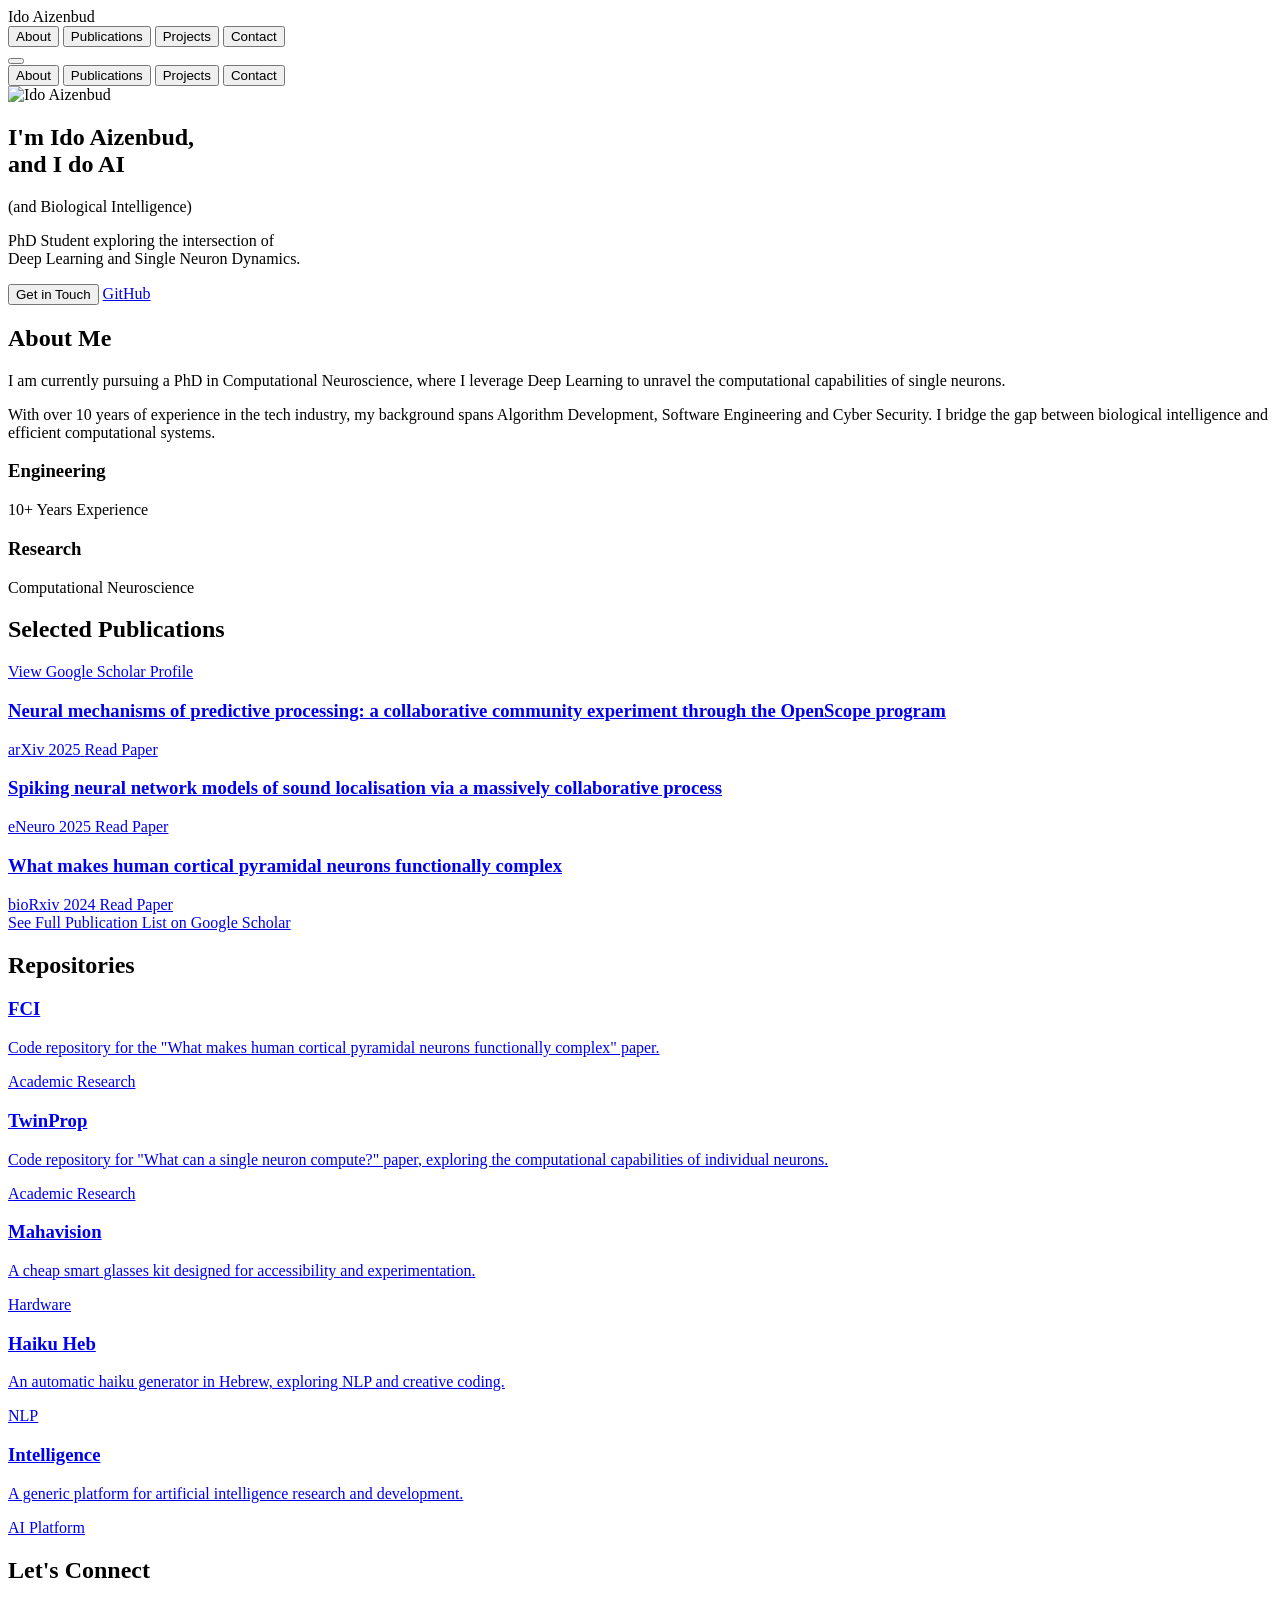
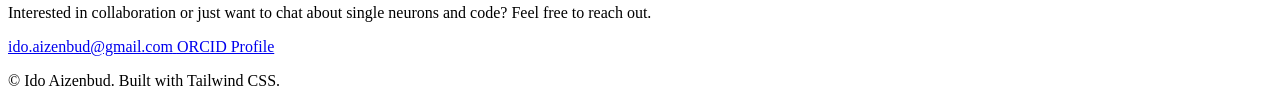
==== commit c5bad1c1: "also showcasing code repos from the phd" ====
--- a/index.html
+++ b/index.html
@@ -113,7 +113,7 @@
             </h1>
             
             <p class="text-xl md:text-2xl text-slate-400 font-normal max-w-2xl mx-auto mb-8">
-                ...and Biological Intelligence.
+                (and Biological Intelligence)
             </p>
 
             <p class="text-lg text-slate-400 max-w-2xl mx-auto leading-relaxed mb-10">
@@ -147,11 +147,11 @@
                     <div class="space-y-4 text-slate-300 leading-relaxed text-lg">
                         <p>
                             I am currently pursuing a PhD in <span class="text-indigo-300 font-medium">Computational Neuroscience</span>, 
-                            where I leverage Deep Learning to unravel the functional complexity of single neurons.
+                            where I leverage Deep Learning to unravel the computational capabilities of single neurons.
                         </p>
                         <p>
                             With over <span class="text-indigo-300 font-medium">10 years of experience</span> in the tech industry, 
-                            my background spans Algorithm Development and Software Engineering. 
+                            my background spans Algorithm Development, Software Engineering and Cyber Security.
                             I bridge the gap between biological intelligence and efficient computational systems.
                         </p>
                     </div>
@@ -284,7 +284,41 @@
             </div>
             
             <div class="grid md:grid-cols-3 gap-6">
-                <!-- Repo 1 -->
+                <!-- Repo: fci -->
+                <a href="https://github.com/ido4848/fci" target="_blank" class="flex flex-col p-6 bg-slate-950 border border-slate-800 rounded-xl hover:-translate-y-2 hover:border-indigo-500/30 hover:shadow-xl hover:shadow-indigo-500/10 transition-all duration-300 group">
+                    <div class="flex justify-between items-start mb-4">
+                        <div class="p-3 bg-slate-900 rounded-lg text-slate-400 group-hover:text-indigo-400 group-hover:bg-indigo-500/10 transition-colors">
+                            <i data-lucide="brain" class="w-6 h-6"></i>
+                        </div>
+                        <i data-lucide="external-link" class="w-4 h-4 text-slate-600 group-hover:text-slate-300"></i>
+                    </div>
+                    <h3 class="text-xl font-bold text-slate-200 mb-2 group-hover:text-indigo-300 transition-colors">FCI</h3>
+                    <p class="text-slate-400 text-sm mb-6 flex-1 leading-relaxed">
+                        Code repository for the "What makes human cortical pyramidal neurons functionally complex" paper.
+                    </p>
+                    <div class="mt-auto pt-4 border-t border-slate-900 flex justify-between items-center">
+                        <span class="text-xs font-mono text-indigo-400 bg-indigo-900/20 px-2 py-1 rounded">Academic Research</span>
+                    </div>
+                </a>
+
+                <!-- Repo: twinprop -->
+                <a href="https://github.com/ido4848/twinprop" target="_blank" class="flex flex-col p-6 bg-slate-950 border border-slate-800 rounded-xl hover:-translate-y-2 hover:border-indigo-500/30 hover:shadow-xl hover:shadow-indigo-500/10 transition-all duration-300 group">
+                    <div class="flex justify-between items-start mb-4">
+                        <div class="p-3 bg-slate-900 rounded-lg text-slate-400 group-hover:text-indigo-400 group-hover:bg-indigo-500/10 transition-colors">
+                            <i data-lucide="brain" class="w-6 h-6"></i>
+                        </div>
+                        <i data-lucide="external-link" class="w-4 h-4 text-slate-600 group-hover:text-slate-300"></i>
+                    </div>
+                    <h3 class="text-xl font-bold text-slate-200 mb-2 group-hover:text-indigo-300 transition-colors">TwinProp</h3>
+                    <p class="text-slate-400 text-sm mb-6 flex-1 leading-relaxed">
+                         Code repository for "What can a single neuron compute?" paper, exploring the computational capabilities of individual neurons.
+                    </p>
+                    <div class="mt-auto pt-4 border-t border-slate-900 flex justify-between items-center">
+                        <span class="text-xs font-mono text-indigo-400 bg-indigo-900/20 px-2 py-1 rounded">Academic Research</span>
+                    </div>
+                </a>
+
+                <!-- Repo 1: Mahavision -->
                 <a href="https://gitlab.com/maha-vision" target="_blank" class="flex flex-col p-6 bg-slate-950 border border-slate-800 rounded-xl hover:-translate-y-2 hover:border-purple-500/30 hover:shadow-xl hover:shadow-purple-500/10 transition-all duration-300 group">
                     <div class="flex justify-between items-start mb-4">
                         <div class="p-3 bg-slate-900 rounded-lg text-slate-400 group-hover:text-purple-400 group-hover:bg-purple-500/10 transition-colors">
@@ -299,7 +333,7 @@
                     </div>
                 </a>
 
-                <!-- Repo 2 -->
+                <!-- Repo 2: Haiku Heb -->
                 <a href="https://github.com/ido4848/haiku-hebrew" target="_blank" class="flex flex-col p-6 bg-slate-950 border border-slate-800 rounded-xl hover:-translate-y-2 hover:border-purple-500/30 hover:shadow-xl hover:shadow-purple-500/10 transition-all duration-300 group">
                     <div class="flex justify-between items-start mb-4">
                         <div class="p-3 bg-slate-900 rounded-lg text-slate-400 group-hover:text-purple-400 group-hover:bg-purple-500/10 transition-colors">
@@ -314,7 +348,7 @@
                     </div>
                 </a>
 
-                <!-- Repo 3 -->
+                <!-- Repo 3: Intelligence -->
                 <a href="https://github.com/ido4848/intelligence" target="_blank" class="flex flex-col p-6 bg-slate-950 border border-slate-800 rounded-xl hover:-translate-y-2 hover:border-purple-500/30 hover:shadow-xl hover:shadow-purple-500/10 transition-all duration-300 group">
                     <div class="flex justify-between items-start mb-4">
                         <div class="p-3 bg-slate-900 rounded-lg text-slate-400 group-hover:text-purple-400 group-hover:bg-purple-500/10 transition-colors">
